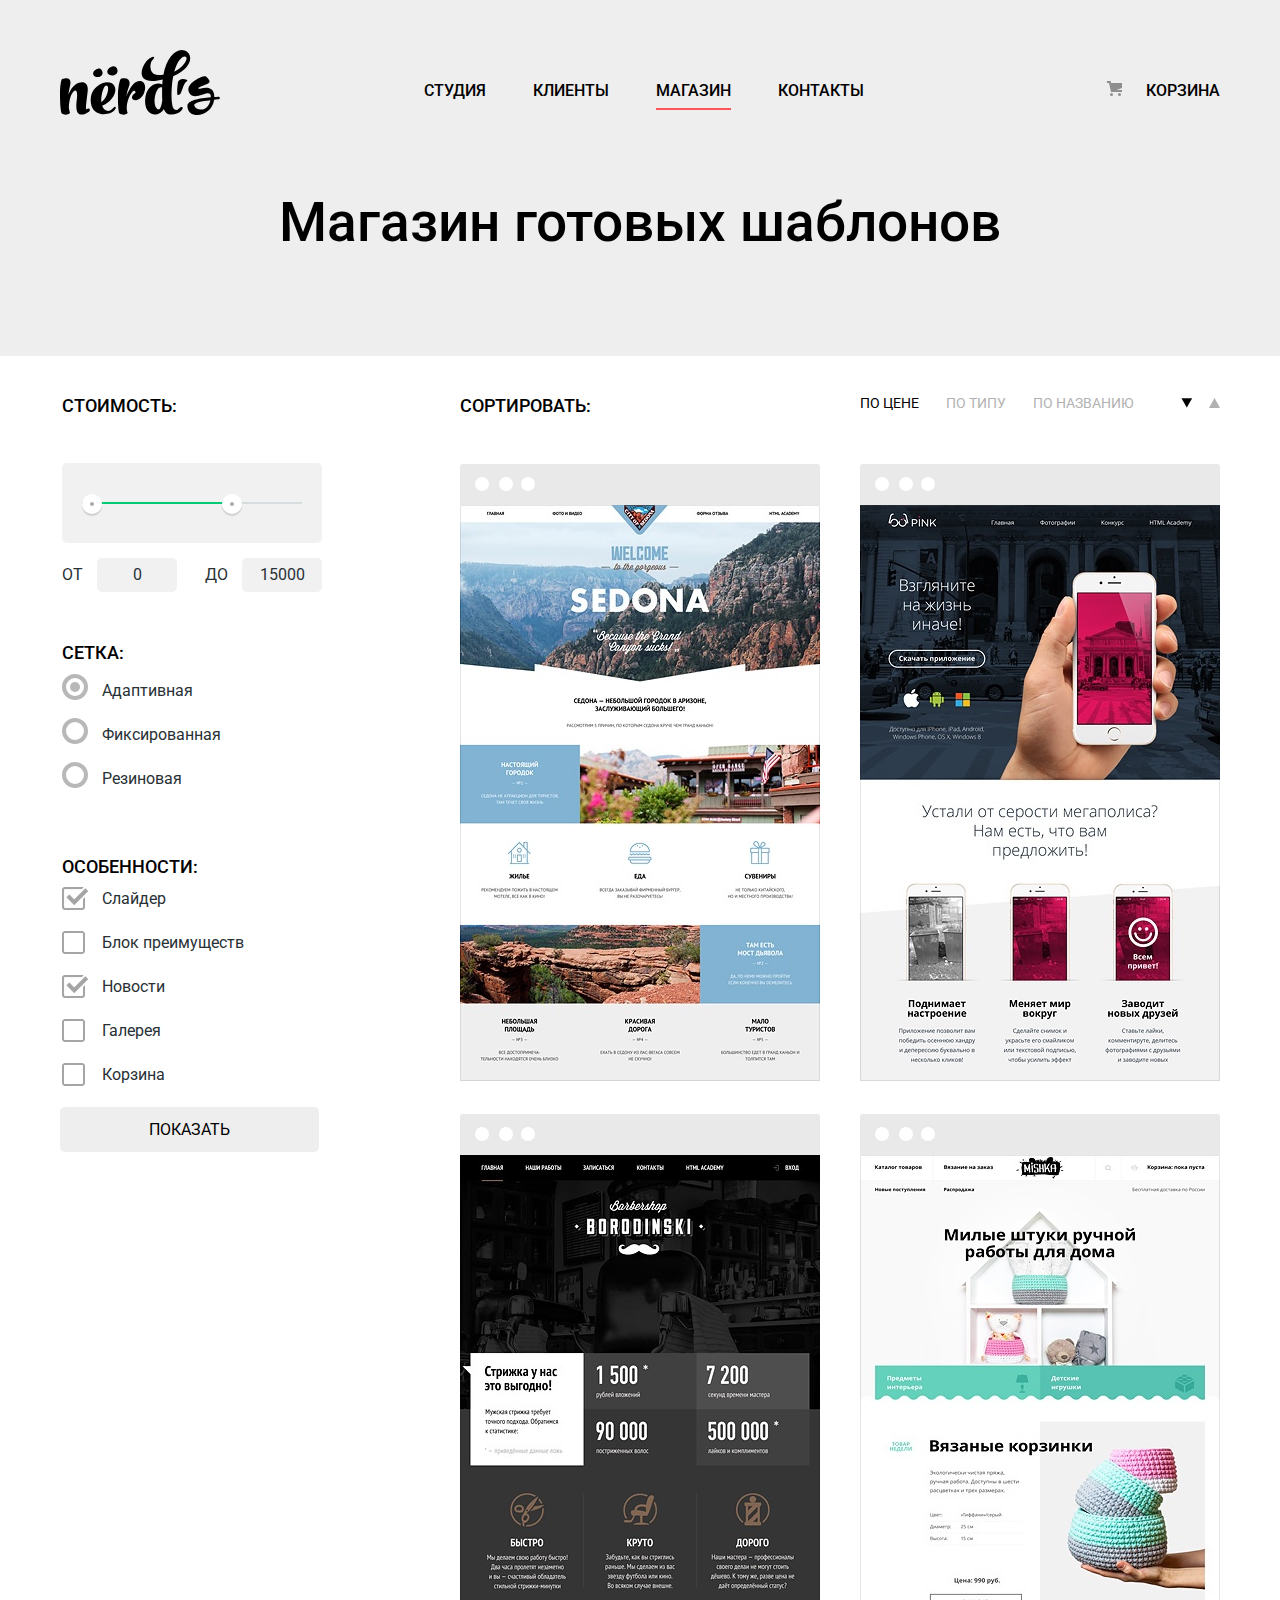
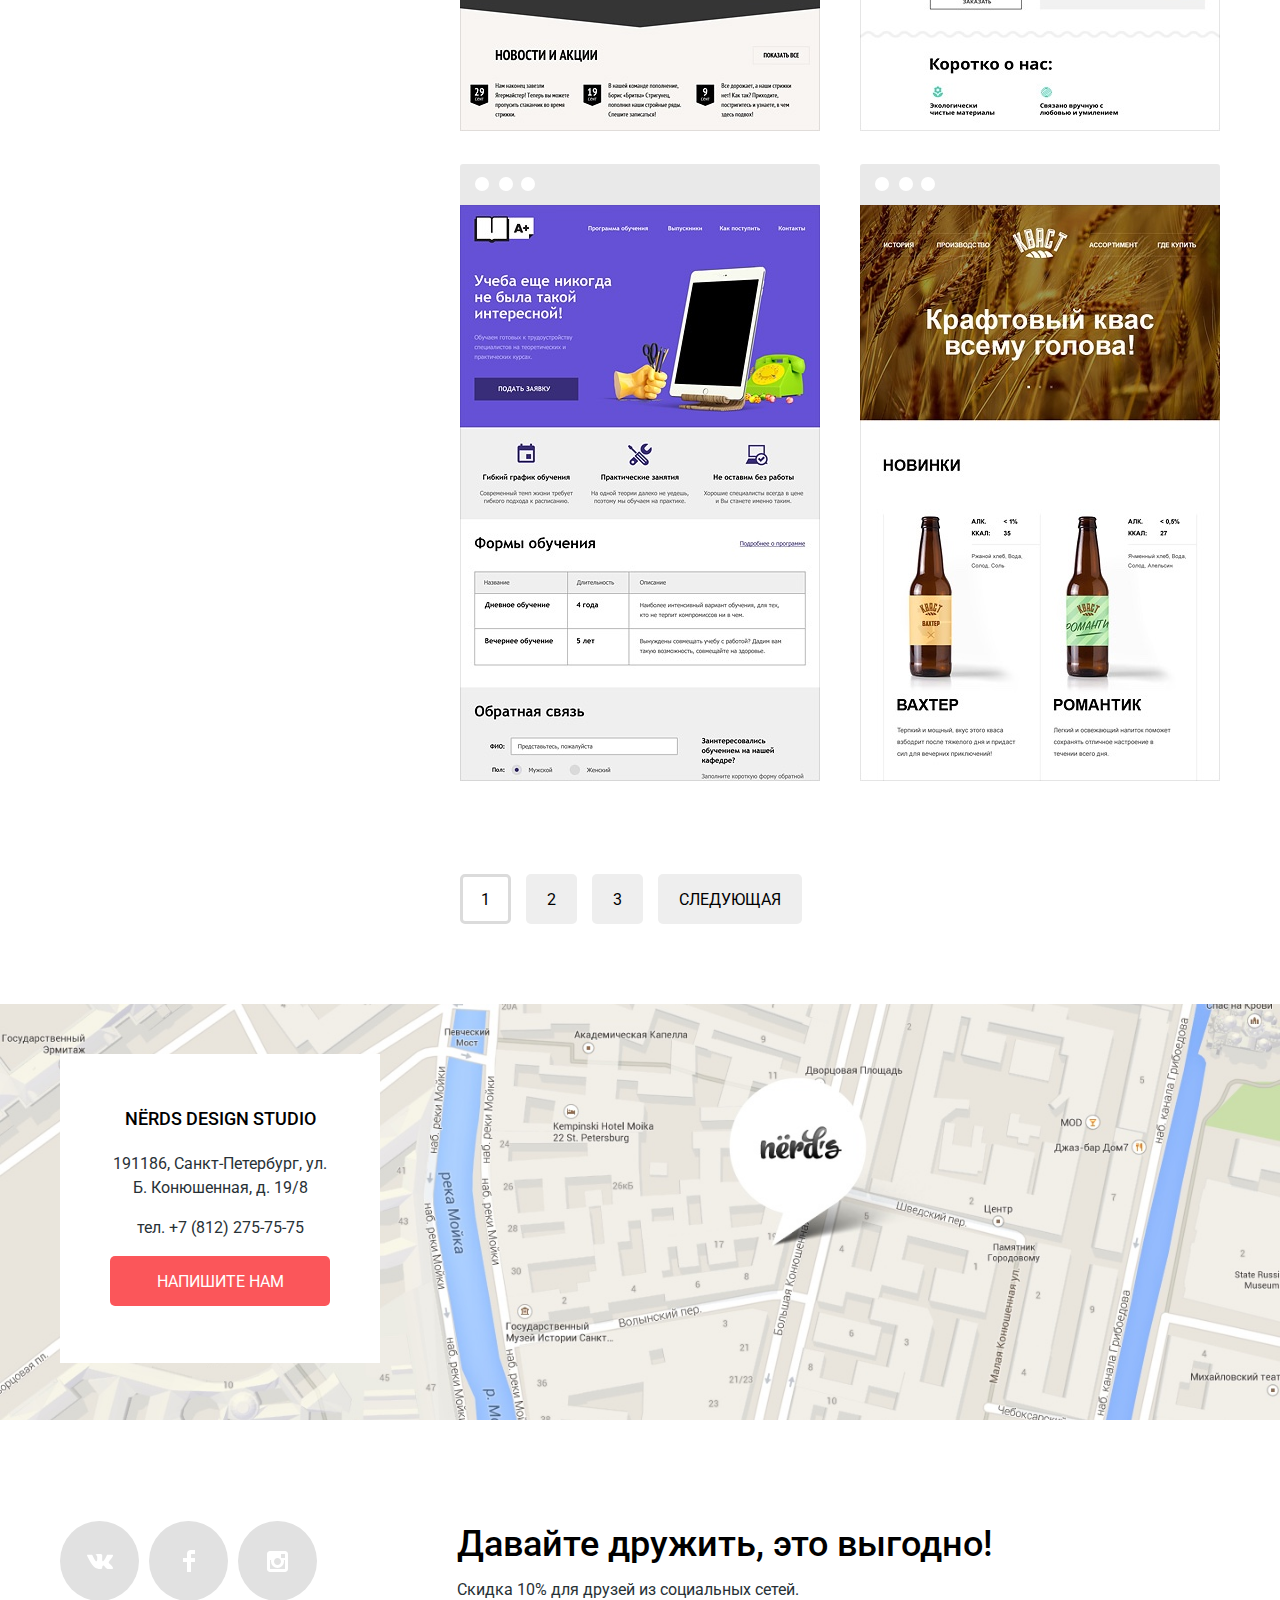
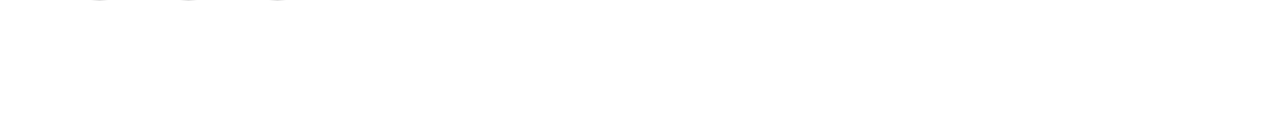
==== catalog.html @ c910a1fe "Правки" ====
<!DOCTYPE html>
<html lang="ru">

<head>
  <meta charset="utf-8" />
  <title>HTML Academy: Нёрдс</title>
  <link href="https://fonts.googleapis.com/css?family=Roboto:400,500&display=swap&subset=cyrillic" rel="stylesheet">
  <link href="css/normalize.css" rel="stylesheet">
  <link href="css/style.css" rel="stylesheet">
</head>

<body>
  <header class="header">
      <nav class="navigation inner">
        <a class="header-logo" href="index.html">
          <img src="img/nerds-logo1.svg" width="160" height="67" alt="«Нёрдс»">
        </a>
        <ul class="site-navigation">
          <li class="nav-link"><a class="link" href="">Студия</a></li>
          <li class="nav-link"><a class="link" href="">Клиенты</a></li>
          <li class="nav-link"><a class="link link-active" href="catalog.html">Магазин</a></li>
          <li class="nav-link"><a class="link" href="">Контакты</a></li>
        </ul>
        <ul class="site-cart">
          <li>
            <img class="icon-basket" src="img/icon-basket.svg" width="15" height="15" alt="Корзина">
            <a class="link" href="">Корзина</a>
          </li>
        </ul>
      </nav>
  </header>

<main>
  <section class="intro">
    <div class="inner section-title">
      <h1 class="subtitle">Магазин готовых шаблонов</h1>
    </div>
  </section>

  <section class="products inner">
    <h2 class="visually-hidden">Каталог шаблонов</h2>
    <section class="filters">
      <form method="get" action="https://echo.htmlacademy.ru">
        <h2 class="visually-hidden">Фильтр</h2>
          <fieldset class="filter-item">
            <legend class="tagline">Стоимость:</legend>
              <div class="range-filter">
                <div class="range-controls">
                  <button type="reset" class="toggle toggle-min"></button>
                  <button type="reset" class="toggle toggle-max"></button>
                  <div class="scale">
                    <div class="bar"></div>
                  </div>
                </div>
                <div class="price-controls">
                  <label class="min-price price">от <input class="from-to" name="min-price" type="text" value="0"></label>
                  <label class="max-price price">до <input class="from-to" name="max-price" type="text" value="15000"></label>
                </div>
              </div>
          </fieldset>
          <fieldset class="filter-item filter">
            <legend class="tagline">Сетка:</legend>
              <ul class="radio-button-group">
                <li class="filter-option">
                  <input class="visually-hidden filter-input-radio" type="radio" name="greed" id="Adaptive" value="1" checked>
                  <label class="filter-label-radio filter-label" for="Adaptive">Адаптивная</label>
                </li>
                <li class="filter-option">
                  <input class="visually-hidden filter-input-radio" type="radio" name="greed" id="Fixed" value="2">
                  <label class="filter-label-radio filter-label" for="Fixed">Фиксированная</label>
                </li>
                <li class="filter-option">
                  <input class="visually-hidden filter-input-radio" type="radio" name="greed" id="Rubber" value="3">
                  <label class="filter-label-radio filter-label" for="Rubber">Резиновая</label>
                </li>
              </ul>
          </fieldset>
          <fieldset class="filter-item filter">
            <legend class="tagline">Особенности:</legend>
              <ul class="radio-button-group">
                <li class="filter-option">
                  <input class="visually-hidden filter-input-checkbox" type="checkbox" name="option1" id="slider" value="1" checked>
                  <label class="filter-label-checkbox filter-label" for="slider">Слайдер</label>
                </li>
                <li class="filter-option">
                  <input class="visually-hidden filter-input-checkbox" type="checkbox" name="option2" id="advantages" value="2">
                  <label class="filter-label-checkbox filter-label" for="advantages">Блок преимуществ</label>
                </li>
                <li class="filter-option">
                  <input class="visually-hidden filter-input-checkbox" type="checkbox" name="option3" id="news" value="3" checked>
                  <label class="filter-label-checkbox filter-label" for="news">Новости</label>
                </li>
                <li class="filter-option">
                  <input class="visually-hidden filter-input-checkbox" type="checkbox" name="option4" id="passage" value="4">
                  <label class="filter-label-checkbox filter-label" for="passage">Галерея</label>
                </li>
                <li class="filter-option">
                  <input class="visually-hidden filter-input-checkbox" type="checkbox" name="option5" id="basket" value="5">
                  <label class="filter-label-checkbox filter-label" for="basket">Корзина</label>
                </li>
              </ul>
          </fieldset>
            <button class="button filter-button" type="submit"><span class="button-text">Показать</span></button>
      </form>
    </section>
    <section class="sort-product">
      <h3 class="visually-hidden">Сортировка товаров</h3>
        <div class="sort">
            <h3 class="tagline filter-title">Сортировать:</h3>
                <ul class="criteria radio-button-group">
                  <li class="sort-item">
                   <a class="sorting-filtr sorting-filtr-active filter-label-sort" href="">по цене</a>
                  </li>
                  <li class="sort-item">
                    <a class="sorting-filtr filter-label-sort" href="">по типу</label></a>
                  </li>
                  <li class="sort-item">
                    <a class="sorting-filtr filter-label-sort" href="">по названию</a>
                  </li>
                </ul>
                <ul class="criteria radio-button-group">
                  <li class="sort-icon-up">
                    <a class="icon-up " href=""><img class="filter-label-sort icon-up-active" src="img/icon-down-dir.png" alt="asc"></a>
                  </li>
                  <li class="sort-icon-up">
                    <a class="icon-up " href=""><img class="filter-label-sort" src="img/icon-up-dir.png" alt="desc"></a>
                  </li>
                </ul>
        </div>
        <section class="product-block">
          <h3 class="visually-hidden">Список карточек товаров</h3>
            <section class="catalog">
              <h3 class="visually-hidden">Карточки товаров</h3>
                <article class="catalog-item">
                  <a class="product-photo-preview">
                    <img class="product-image" src="img/img-sedona.jpg" width="360" height="576"  alt="Готовый шаблон Sedona">
                  </a>
                  <div class="catalog-info">
                    <a class="link" href="">
                      <h3 class="tagline">Sedona</h3>
                    </a>
                      <p class="text-catalog">Информационный сайт для туристов</p>
                    <button class="button button-red catalog-button" type="submit">9 900  руб.</button>
                  </div>
                </article>
                <article class="catalog-item">
                  <a class="product-photo-preview">
                    <img class="product-image" src="img/img-pink.jpg" width="360" height="576" alt="Готовый шаблон Pink">
                  </a>
                  <div class="catalog-info">
                    <a class="link" href="">
                      <h3 class="tagline">Pink</h3>
                    </a>
                    <p class="text-catalog">Продуктовый лендинг приложения для iOS и Android</p>
                    <button class="button button-red catalog-button" type="submit">9 900  руб.</button>
                  </div>
                </article>
                <article class="catalog-item">
                  <a class="product-photo-preview">
                    <img class="product-image" src="img/img-barbershop.jpg" width="360" height="576" alt="Готовый шаблон Borodinski">
                  </a>
                  <div class="catalog-info">
                    <a class="link" href="">
                      <h3 class="tagline">Borodinski</h3>
                    </a>
                    <p class="text-catalog">сайт салона кросоты Для мужчин, да.</p>
                    <button class="button button-red catalog-button" type="submit">9 900  руб.</button>
                  </div>
                </article>
                <article class="catalog-item">
                  <a class="product-photo-preview">
                    <img class="product-image" src="img/img-mishka.jpg" width="360" height="576" alt="Готовый шаблон Mishka">
                  </a>
                  <div class="catalog-info">
                    <a class="link" href="">
                      <h3 class="tagline">Mishka</h3>
                    </a>
                    <p class="text-catalog">Интернет-магазин вязаных игрушек</p>
                    <button class="button button-red catalog-button" type="submit">9 900  руб.</button>
                  </div>
                </article>
                <article class="catalog-item">
                  <a class="product-photo-preview">
                    <img class="product-image" src="img/img-aplus.jpg" width="360" height="576" alt="Готовый шаблон Aplus">
                  </a>
                  <div class="catalog-info">
                    <a class="link" href="">
                      <h3 class="tagline">Aplus</h3>
                    </a>
                    <p class="text-catalog">Лендинг курсов повышения квалификации</p>
                    <button class="button button-red catalog-button" type="submit">9 900  руб.</button>
                  </div>
                </article>
                <article class="catalog-item">
                  <a class="product-photo-preview">
                    <img class="product-image" src="img/img-kvast.jpg" width="360" height="576" alt="Готовый шаблон Kvast">
                  </a>
                  <div class="catalog-info">
                    <a class="link" href="">
                      <h3 class="tagline">Kvast</h3>
                    </a>
                    <p class="text-catalog">Промо-сайт произыодителя крафтового кваса</p>
                    <button class="button button-red catalog-button" type="submit">9 900  руб.</button>
                  </div>
                </article>
            </section>
            <section class="catalog-pages">
              <h3 class="visually-hidden">Страницы</h3>
                <a class="button pagination-button pagination-active" href=""><span class="button-text">1</span></a>
                <a class="button pagination-button" href=""><span class="button-text">2</span></a>
                <a class="button pagination-button" href=""><span class="button-text">3</span></a>
                <a class="button pagination-button" href=""><span class="button-text">следующая</span></a>
            </section>
        </section>
    </section>
  </section>
</main>

  <footer>
    <div class="contacts">
      <h2 class="visually-hidden">Как нас найти</h2>
        <div class="modal-map">
          <iframe class="map" src="https://www.google.com/maps/embed?pb=!1m18!1m12!1m3!1d3997.2989166486054!2d30.3195176114589!3d59.93795868944831!2m3!1f0!2f0!3f0!3m2!1i1024!2i768!4f13.1!3m3!1m2!1s0x4696310fca145cc1%3A0x42b32648d8238007!2z0JHQvtC70YzRiNCw0Y8g0JrQvtC90Y7RiNC10L3QvdCw0Y8g0YPQuy4sIDE5LzgsINCh0LDQvdC60YIt0J_QtdGC0LXRgNCx0YPRgNCzLCAxOTExODY!5e0!3m2!1sru!2sru!4v1570369928319!5m2!1sru!2sru" allowfullscreen=""></iframe>
          <div class="inner">
            <div class="footer-contacts">
              <h3  class="tagline">NЁRDS DESIGN STUDIO</h3>
              <p>191186, Санкт-Петербург, ул. Б. Конюшенная, д. 19/8</p>
              <p>тел. +7 (812) 275-75-75</p>
              <a class="button button-red button-form-popup" href=""><span class="button-text">Напишите нам</span></a>
            </div>
          </div>
        </div>
    </div>
    <div class="footer-social inner">
      <div class="social">
        <h2 class="visually-hidden">Соцсети</h2>
          <ul class="social-list">
            <li class="social-item"><a class="social-link" href="#" aria-label="Нёрдс во ВКонтакте"><svg class="social-icon" width="26" height="15" viewBox="0 0 26 15" xmlns="http://www.w3.org/2000/svg"><path d="M16.138 11.51c.956-.309 2.18 2.04 3.483 2.939.978.681 1.727.534 1.727.534l3.473-.05s1.815-.112.957-1.554c-.071-.12-.503-1.069-2.585-3.022-2.177-2.043-1.882-1.712.739-5.244 1.597-2.153 2.236-3.468 2.036-4.028-.192-.539-1.365-.399-1.365-.399L20.69.713c-.381.001-.704.119-.851.515-.003.004-.621 1.666-1.445 3.079-1.741 2.989-2.436 3.148-2.724 2.961-.661-.433-.494-1.737-.494-2.664 0-2.897.432-4.105-.846-4.417-.427-.104-.739-.172-1.828-.182-1.392-.021-2.574 0-3.244.329-.445.223-.786.712-.579.74.26.035.843.16 1.155.586.401.552.389 1.789.389 1.789s.229 3.411-.54 3.834c-.528.29-1.25-.302-2.803-3.016a25.376 25.376 0 01-1.392-2.922s-.116-.285-.326-.441c-.25-.185-.6-.244-.6-.244L.848.684S.29.7.085.946c-.182.218-.015.668-.015.668s2.909 6.881 6.203 10.347c3.02 3.182 6.452 2.971 6.452 2.971h1.555s.469-.054.709-.312c.224-.24.214-.691.214-.691s-.031-2.109.935-2.419z" fill-rule="nonzero" fill="#FFF"/></svg></a>
            </li>
            <li class="social-item"><a class="social-link" href="#" aria-label="Нёрдс в Фейсбуке"><svg class="social-icon" width="12" height="22" viewBox="0 0 12 22" xmlns="http://www.w3.org/2000/svg"><path d="M12 4V0H8a4 4 0 00-4 4v4H0v4h4v10h4V12h4V8H8V4h4z" fill-rule="nonzero" fill="#FFF"/></svg></a>
            </li>
            <li class="social-item"><a class="social-link" href="#" aria-label="Нёрдс в Инстаграм"><svg class="social-icon" width="21" height="21" viewBox="0 0 21 21" xmlns="http://www.w3.org/2000/svg"><path d="M18 0H3C1.35 0 0 1.35 0 3v15c0 1.65 1.35 3 3 3h15c1.65 0 3-1.35 3-3V3c0-1.65-1.35-3-3-3zm-7.5 7c1.93 0 3.5 1.57 3.5 3.5S12.43 14 10.5 14 7 12.43 7 10.5 8.57 7 10.5 7zM18 18H3V9h1.181c-.118.491-.18.995-.181 1.5a6.5 6.5 0 1013 0 6.45 6.45 0 00-.181-1.5H18v9zm0-11h-4V3h4v4z" fill-rule="nonzero" fill="#FFF"/></svg></a>
            </li>
          </ul>
      </div>
      <div class="footer">
        <p class="footer-title">Давайте дружить, это выгодно!</p>
        <p>Скидка 10% для друзей из социальных сетей.</p>
      </div>
    </div>

    <div class="popup">
      <form  action="https://echo.htmlacademy.ru" method="post">
       <h3 class="intro-title">Нaпишите нам</h3>
        <div class="wrapper">
          <p class="form-field col-medium">
            <label class="form-label" for="appointment-name">Ваше имя:</label>
            <input class="form-input" type="text" name="name" id="appointment-name" placeholder="Имя Фамилия">
          </p>
          <p class="form-field col-medium">
            <label class="form-label" for="appointment-email">Ваш e-mail:</label>
            <input class="form-input" type="text" name="mail" id="appointment-email" placeholder="email@example.com">
          </p>
          <p class="form-field col-large">
            <label class="form-label" for="appointment-text">Текст письма:</label><br>
            <textarea class="form-input" name="text" id="appointment-text" rows="5" cols="55" placeholder="В свободной форме"></textarea>
          </p>
          <p class="form-field col-large">
            <button class="button button-red" type="submit"><span class="button-text">Отправить</span></button>
          </p>
        </div>
      </form>
          <button class="close-button" type="submit"><img src="img/close-popup.svg" width="21" height="21" alt="Закрыть"></button>
    </div>
  </footer>

  <script src="js/main.js"></script>
</body>
</html>
---- css/style.css ----
body {
  background-color: #ffffff;
  background-position: top center;
  background-repeat: no-repeat;
  color: #283136;
  font-family: 'Roboto', Arial, sans-serif;;
  font-size: 16px;
  font-weight: 400;
  line-height: 24px;
  margin: 0 auto;
  min-width: 1200px;
  padding: 0;
  }
a {
  text-decoration: none;
  }
  .visually-hidden {
  position: absolute;
  clip: rect(0 0 0 0);
  width: 1px;
  height: 1px;
  margin: -1px;
  }
  .inner {
  margin: 0 auto;
  padding-left: 20px;
  padding-right: 20px;
  width: 1200px;
  box-sizing: border-box;
  }

  /* header */
.header {
  background-color: #eeeeee;
}
.navigation {
  display: flex;
  justify-content: space-between;
  padding-top: 49px;

}
.site-navigation {
  display: flex;
  flex-wrap: wrap;
  list-style: none;
  margin-top: 27px;
  padding-left: 48px;
}
.header-logo:hover {
  opacity: 0.7;
}
.header-logo:focus {
  opacity: 0.7;
}
.header-logo:active {
  opacity: 0.4;
}
.nav-link {
  padding-right: 47px;
}
.link {
  color: #000000;
  font-weight: 500;
  line-height: 30px;
  text-transform: uppercase;
}
.link:hover,
.link:focus,
.link:hover .tagline,
.link:focus .tagline {
  color: #fb565a;
}
.link:active,
.link:active .tagline {
 color: #b2b2b2;
}
.link-active {
  border-bottom: 2px solid #fb565a;
  padding-bottom: 8px;
}
.icon-basket {
  padding-right: 20px;
  opacity: 0.4;
}
.site-cart {
  list-style: none;
  margin-top: 27px;
}
/* слайд */
.intro {
  background-color: #eeeeee;
  position: relative;
}
.section-title {
  text-align: center;
  padding-bottom: 80px;
  padding-top: 52px;;
}
.container-slide {
  align-items: center;
}
.slider-list {
  list-style: none;
  margin: 0;
  padding: 0;
}
.slider-item {
  display: none;
  padding: 30px 0 80px 0;
  background-repeat: no-repeat;
}
.slider-item:nth-child(1) {
  background-image: url("../img/slide1.png");
  background-position: 93% 18px;
}
.slider-item:nth-child(2) {
  background-image: url("../img/slide2.png");
  background-position: 100% 0;
}

.slider-item:nth-child(3) {
  background-image: url("../img/slide3.png");
  background-position: 100% 20px;
}
.subtitle {
  color: #000000;
  font-size: 55px;
  font-weight: 500;
  line-height: 55px;
  margin-top: 20px;
  margin-bottom: 26px;
}
/*пагинация*/
.slider-controls {
  bottom: 100px;
  display: flex;
  position: absolute;
  left: 50%;
  width: 160px;
  height: 18px;
  text-align: center;
  font-size: 0;
  transform: translateX(-50%);
  z-index: 100;
}
 .slider-controls .slider-controls-item {
  display: inline-block;
  height: 18px;
  width: 18px;
  padding: 8px;
  position: relative;
  border-radius: 50%;
  cursor: pointer;
}
.slider-controls .slider-controls-item::after {
  content: "";
  position: absolute;
  top: 8px;
  left: 8px;
  width: 18px;
  height: 18px;
  background: #ffffff;
  border-radius: 50%;
  z-index: 1;
}
.slider-product-1:checked ~ .slider-list .slider-item:nth-child(1) {
  display: block;
}

.slider-product-2:checked ~ .slider-list .slider-item:nth-child(2) {
  display: block;
}

.slider-product-3:checked ~ .slider-list .slider-item:nth-child(3) {
  display: block;
}

.slider-product-1:checked ~ .slider-controls .slider-controls-item--1::before,
.slider-product-2:checked ~ .slider-controls .slider-controls-item--2::before,
.slider-product-3:checked ~ .slider-controls .slider-controls-item--3::before {
  content: "";
  position: absolute;
  left: 50%;
  top: 50%;
  z-index: 2;
  width: 4px;
  height: 4px;
  margin: -4px;
  background-color: inherit;
  border: 2px solid #c1c1c1;
  border-radius: 50%;
}

/*Кнопки*/
.button {
  border: none;
  border-radius: 5px;
  color: #ffffff;
  cursor: pointer;
  display: inline-block;
  font-size: 16px;
  padding-left: 40px;
  padding-right: 40px;
  padding-top: 14px;
  padding-bottom: 12px;
  text-transform: uppercase;
  text-align: center;
}
.button:active {
  box-shadow: inset 0px 3px 0 0 rgba(0, 0, 0, 0.1);
}
.button:active .button-text {
  opacity: 0.7;
}
.filter-button {
  background-color: #eeeeee;
  color: #000000;
  margin-right: 11px;
  padding-left: 21px;
  padding-right: 21px;
  box-sizing: border-box;
}
.filter-button:hover,
.filter-button:focus {
  background-color: #dfdfdf;
}
.filter-button:active {
  background-color: #d5d5d5;
}
.pagination-button {
  background-color: #eeeeee;
  color: #000000;
  margin-right: 11px;
  padding-left: 21px;
  padding-right: 21px;
  box-sizing: border-box;
}
.pagination-button:hover,
.pagination-button:focus {
  background-color: #dfdfdf;
}
.pagination-button:active {
  background-color: #d5d5d5;
}
.pagination-active {
  background: #ffffff;
  color: #000000;
  position: relative;
}
.pagination-active::before {
  content: "";
  border: 3px solid #dbdbdb;
  border-radius: 5px;
  position: absolute;
  top: 0;
  right: 0;
  bottom: 0;
  left: 0;
}
.button-slide {
  margin-top: 23px;
  padding-right: 54px;
  padding-left: 54px;
}
.filter-button {
  padding-left: 89px;
  padding-right: 89px;
}
.order-button {
  margin-top: 10px;
}

.button-red {
  background-color: #fb565a;
}
.button-red:hover,
.button-red:focus {
  background-color: #e74246;
}
.button-red:active {
  background-color: #d7373b;
}

.button-green {
  background-color: #00ca74;
}
.button-green:hover,
.button-green:focus {
  background-color: #00bc6c;
}
.button-green:active {
  background-color: #00aa62;
}

.button-yellow {
  background-color: #efc84a;
}
.button-yellow:hover,
.button-yellow:focus {
  background-color: #eab534;
}
.button-yellow:active {
  background-color: #e5a722;
}


/* услуги */
.amenities {
  margin-top: 80px;
  margin-bottom: 83px;
}
.features-list {
  display: flex;
  justify-content: space-between;
  list-style: none;
  padding: 0;
  margin-top: 10px;
}
.feature-item {
  padding-right: 100px;
}
.feature-content {
  width: 260px;
}
.sub-title {
  color: #000000;
  font-size: 24px;
  text-transform: uppercase;
  margin-bottom: 20px;
}

/* о нас  */
.information {
  border-top: 2px solid #eeeeee;
  display: flex;
  justify-content: space-between;
  padding-bottom: 73px;
}
.information-section {
  width: 660px;
  margin-top: 28px;
}
.information-block {
  margin-bottom: 8px;
}
.intro-title {
  color: #000000;
  font-size: 45px;
  font-weight: 500;
  line-height: 45px;
  margin-bottom: 35px;
}
.information-list {
  line-height: 2.5;
  list-style: none;
  padding-left: 0;
}
.item-info::before {
  content: '\2014';
  color: #fb565a;
  padding-right: 11px;
}
.information-researches {
  text-align: center;
  width: 360px;
  padding-top: 40px;
}
.table {
  padding-top: 20px;
}
.text {
  color: #000000;
  font-weight: 500;
  text-transform: uppercase;
  margin-top: 30px;
}
/*логотип клиентов*/
.logo-clients {
  border-top: 2px solid #eeeeee;
  border-bottom: 2px solid #eeeeee;
  display: flex;
  justify-content: space-between;
}
.logo-info {
  align-items: center;
  display: flex;
  justify-content: space-between;
}
.logo-client {
  opacity: 0.4;
  padding-left: 50px;
  padding-top: 48px;
  padding-bottom: 48px;
}
.logo-client img {
  display: inline-block;
  vertical-align: middle;
}
.logo-client:hover,
.logo-client:focus {
  opacity: 1;
}
.logo-client:active {
  opacity: 0.2;
}
.logo-client::after {
  background: #eeeeee;
  content: "";
  display: inline-block;
  height: 52px;
  margin-left: 45px;
  vertical-align: middle;
  width: 2px;
}
.logo-client:last-child::after {
  display: none;
}
/* catalog */
/* фильтр левый блок */
.products {
  display: flex;
  justify-content: space-between;
}
.filters {
  padding-right: 140px;
  width: 260px;
}
.filter-item {
  margin-top: 35px;
  border: none;
  padding-bottom: 0px;
  padding-right: 0;
  padding-left: 0;
}
.filter {
  margin-top: 46px;

}
.tagline {
  color: #000000;
  font-size: 18px;
  line-height: 30px;
  text-transform: uppercase;
  font-weight: 500;
}
.range-filter {
  margin-top: 36px;
  width: 260px;
}
.range-controls {
  background-color: #f1f1f1;
  border-radius: 5px;
  height: 41px;
  margin-bottom: 15px;
  position: relative;
  padding-top: 39px;
  padding-right: 20px;
  padding-left: 20px;
}
.scale {
  background: #d7dcde;
  height: 2px;
}
.bar {
  margin-left: 0px;
  background: #00ca74;
  height: 2px;
  width: 70%;
}
.toggle {
  background-color: #ababab;
  border: 8px solid #ffffff;
  border-radius: 50%;
  box-shadow: 0 2px 1px 0 #cfcfcf;
  box-sizing: content-box;
  cursor: pointer;
  height: 4px;
  left: 0;
  position: absolute;
  padding: 0;
  top: 31px;
  width: 4px;
}
.toggle-min {
  left: 20px;
}
.toggle-max {
  left: 160px;
}
.price-controls {
  font-size: 0;
}
.price  {
  display: inline-block;
  font-size: 16px;
  text-transform: uppercase;
  width: 50%;
}
.from-to {
  background: #f1f1f1;
  border: none;
  border-radius: 5px;
  color: #283136;
  margin-left: 10px;
  padding: 8px 10px;
  text-align: center;
  width: 60px;
}
.max-price {
  text-align: right;
}
.radio-button-group {
  list-style: none;
  margin: 0;
  padding: 0;
}
.filter-option {
  padding-bottom: 15px;
}
.filter-option .filter-label {
  cursor: pointer;
  display: block;
  position: relative;
  user-select: none;
}
.filter-label {
  padding-left: 40px;
  padding-bottom: 5px;
}

.filter-input-radio + .filter-label-radio::before {
  border: 4px solid #b8b8b8;
  border-radius: 50%;
  content: "";
  color: #b8b8b8;
  height: 18px;
  left: 0px;
  position: absolute;
  top: 0px;
  width: 18px;
}

.filter-input-radio:checked + .filter-label-radio::after {
  background-color: #b8b8b8;
  border-radius: 50%;
  content: "";
  height: 10px;
  left: 8px;
  position: absolute;
  top: 8px;
  width: 10px;
}
.filter-label-radio {
  color: #283136;
  padding-bottom: 0;
  padding-top: 5px;
}
.filter-input-radio:hover + .filter-label-radio::before,
.filter-input-radio:focus + .filter-label-radio::before{
  border-color: #4d4d4d;
}
.filter-input-radio:checked:hover + .filter-label-radio::after,
.filter-input-radio:checked:focus + .filter-label-radio::after {
  background-color: #4d4d4d;
}
.filter-label-radio:hover,
.filter-label-radio:focus {
 color: #283136;
}
.filter-input-radio:disabled + .filter-label-radio::before {
  border-color: #ededed;
}
.filter-input-radio:checked:disabled + .filter-label-radio::after {
  background-color: #ededed;
}
.filter-label-radio:disabled {
  color: #ededed;
}

.filter-input-checkbox + .filter-label-checkbox::before {
  background: url(../img/checkbox-off-filt.svg) no-repeat;
  content: "";
  height: 23px;
  left: 0px;
  opacity: 0.5;
  position: absolute;
  width: 23px;
}
.filter-input-checkbox:checked + .filter-label-checkbox::after {
  background: url(../img/checkbox-on.svg) no-repeat;
  content: "";
  height: 23px;
  left: 0px;
  opacity: 0.5;
  position: absolute;
  width: 27px;
}
.filter-input-checkbox:checked + .filter-label-checkbox::before {
  display: none;
}
.filter-label-checkbox {
  color: #283136;
}
.filter-input-checkbox:hover + .filter-label-checkbox::before,
.filter-input-checkbox:focus + .filter-label-checkbox::before {
  opacity: 1;
}
.filter-input-checkbox:hover + .filter-label-checkbox::after,
.filter-input-checkbox:focus + .filter-label-checkbox::after {
  opacity: 1;
}
.filter-label-checkbox:hover,
.filter-label-checkbox:focus {
  color: #283136;
}
.filter-input-checkbox:disabled + .filter-label-checkbox::before {
  opacity: 0.2;
}
.filter-label-checkbox:disabled {
  color: #ededed;
}
/*фильтир правый блок */
.sort-product {
  max-width: 760px;
}
.sort {
  display: flex;
  justify-content: space-between;
   margin-top: 35px;
   margin-bottom: 43px;
}
.filter-title {
  margin: 0;
  padding: 0;
  padding-right: 266px;
}
.criteria {
  display: flex;
}
.sort-item {
  margin-right: 27px;
}
.sort-icon-up {
  margin-left: 17px;
}
.sorting-filtr  {
  cursor: pointer;
  color: #b2b2b2;
  font-size: 14px;
  text-transform: uppercase;
}
 .sorting-filtr-active {
  color :#000000;
}
.sorting-filtr:hover ,
.sorting-filtr:focus  {
  color: #666666;
}
.sorting-filtr:active {
  color: #000000;
}
.icon-up .filter-label-sort {
  cursor: pointer;
  content: "";
  opacity: 0.3;
}
.icon-up:hover .filter-label-sort,
.icon-up:focus .filter-label-sort {
  content: "";
  opacity: 0.5;
}
.icon-up:active .filter-label-sort {
  content: "";
  opacity: 1;
}
.icon-up .icon-up-active {
  opacity: 1;
}
/* магазин шаблонов */

.product-bloc {
  display: flex;
  justify-content: space-between;
}
.catalog {
  box-sizing: border-box;
  display: flex;
  flex-wrap: wrap;
  justify-content: space-between;
  padding-bottom: 60px;
}
.catalog-item {
  margin-bottom: 33px;
  position: relative;
  display: block;
}
.catalog-item::before {
  background: #e9e9e9;
  border-top-left-radius: 3px;
  border-top-right-radius: 3px;
  content: "";
  display: block;
  height: 41px;
  width: 360px;
}
.catalog-item:hover,
.catalog-item:focus {
  box-shadow: 0 20px 30px rgba(0, 0, 0, 0.5);
}
.catalog-item:hover::before,
.catalog-item:focus::before {
  background: #4d4d4d;
}
.catalog-item:hover .catalog-info {
  z-index: 1;
}
.catalog-item:focus-within .catalog-info {
  z-index: 1;
}

.catalog-item::after {
  background: #ffffff;
  border-radius: 50%;
  box-shadow:
    24px 0 0 #ffffff,
    46px 0 0 #ffffff;
  content: "";
  height: 14px;
  left: 0;
  margin-left: 15px;
  margin-top: 13px;
  position: absolute;
  top: 0;
  width: 14px;
}
.catalog-info {
  background-color: #eeeeee;
  bottom: 0;
  box-sizing: border-box;
  left:0;
  min-height: 232px;
  padding-left: 60px;
  padding-right: 60px;
  padding-top: 10px;
  position: absolute;
  text-align: center;
  width: 360px;
  z-index: -1;
}
.text-catalog {
  margin-top: 0px;
  max-height: 48px;
  overflow: hidden;
}
.product-image {
  display: block;
}
.catalog-button {

  padding-left: 60px;
  padding-right: 60px;
  padding-top: 17px;
  padding-bottom: 15px;
}
/* контакты */
.contacts {
  margin-bottom: 70px;
  padding-top: 80px;
  position: relative;
}
.modal-map {
  background-image: url('../Group.jpg');
  background-repeat: no-repeat;
  background-position: center;
  background-size: cover;
  box-sizing: border-box;
  height: 416px;
  position: relative;
  width: 100%;
}
.modal-map .inner {
  position: absolute;
  top: 0;
  left: 0;
  right: 0px;
}
.map {
  border: 0;
  width: 100%;
  height: 100%;
}
.footer-contacts {
  background-color: #ffffff;
  box-sizing: border-box;
  min-height: 309px;
  padding-top: 50px;
  padding-left: 50px;
  padding-right: 50px;
  text-align: left;
  text-align: center;
  top: 50px;
  left: 20px;
  position: absolute;
  width: 320px;
}
.footer-contacts .button {
  box-sizing: border-box;
  width: 100%;
}
.footer-contacts .tagline {
  margin-top: 0;
}

/*соцсети */
.footer-social {
  display: flex;
  justify-content: flex-start;
  padding-bottom: 25px;
}
.social {
  padding-right: 130px;
  padding-top: 15px;
}
.social-list {
  display: flex;
  padding: 0px;
}
.social-item {
  list-style: none;
  margin-right: 10px;
}
.social-link {
  align-items: center;
  background: #e1e1e1;
  border-radius: 50%;
  display: flex;
  height: 80px;
  justify-content: center;
  width: 79px;
}

.social-link:hover,
.social-link:focus {
  background: #e74246;
}

.social-link:active {
  background: #d7373b;
  box-shadow: inset 0px 5px 2px -5px rgba(0, 0, 0, 0.5);
}
.social-link:active .social-icon {
  opacity: 0.6;
}
.footer-title {
  color: #000000;
  font-size: 36px;
  font-weight: 500;
  line-height: 36px;
  margin-bottom: 0;
}
.footer {
  margin-bottom: 75px;
}
/* попап */
.popup {
  display: none;
  background: #ffffff;
  box-sizing: border-box;
  box-shadow: 0 20px 30px rgba(0, 0, 0, 0.5);
  padding: 70px 80px 84px 80px;
  position: fixed;
  top: 20px;
  left: 50%;
  margin-left: -480px;
  width: 960px;
}
.popup-show {
  animation: bounce 0.6s;
  display: block;
}
.popup .intro-title {
  margin-top: 0px;
  margin-bottom: 50px;
  padding-left: 20px;
}
.wrapper {
  display: flex;
  flex-wrap: wrap;
}
.form-field {
  box-sizing: border-box;
  padding-left: 20px;
  padding-right: 20px;
}
.col-medium {
  width: 50%;
}
.form-label {
  font-size: 16px;
  font-weight: bold;
  line-height: 18px;
}
.form-input {
  border-radius: 2px;
  box-sizing: border-box;
  border: 2px solid #d7dcde;
  color: #000000;
  padding: 14px 8px;
  width: 100%;
}
.form-input:hover {
  border: 2px solid #b4b9bb;
}
.form-input:hover::placeholder {
  color: #b4b9bb;
}
.form-input:focus {
  border: 2px solid #000000;
}
.form-input:focus::placeholder {
  color: #444444;
}
.form-input:invalid {
  border: 2px solid #e74246;
}
.form-input:invalid::placeholder {
  color: #e74246;
}
.col-large {
  width: 100%;
}
.close-button {
  background: transparent;
  border: none;
  opacity: 0.5;
  padding: 0px;
  position: absolute;
  right: 90px;
  top: 75px;
}
.close-button:hover,
.close-button:focus {
  opacity: 1;
}
.close-button:active {
  opacity: 0.2;
}

@keyframes bounce {
  0% {
    transform: translateY(-2000px);
  }

  70% {
    transform: translateY(30px);
  }

  90% {
    transform: translateY(-10px);
  }

  100% {
    transform: translateY(0);
  }
}
.popup-error {
  animation: shake 0.6s;
}

@keyframes shake {
  0%,
  100% {
    transform: translateX(0);
  }

  10%,
  30%,
  50%,
  70%,
  90% {
    transform: translateX(-10px);
  }

  20%,
  40%,
  60%,
  80% {
    transform: translateX(10px);
  }
}
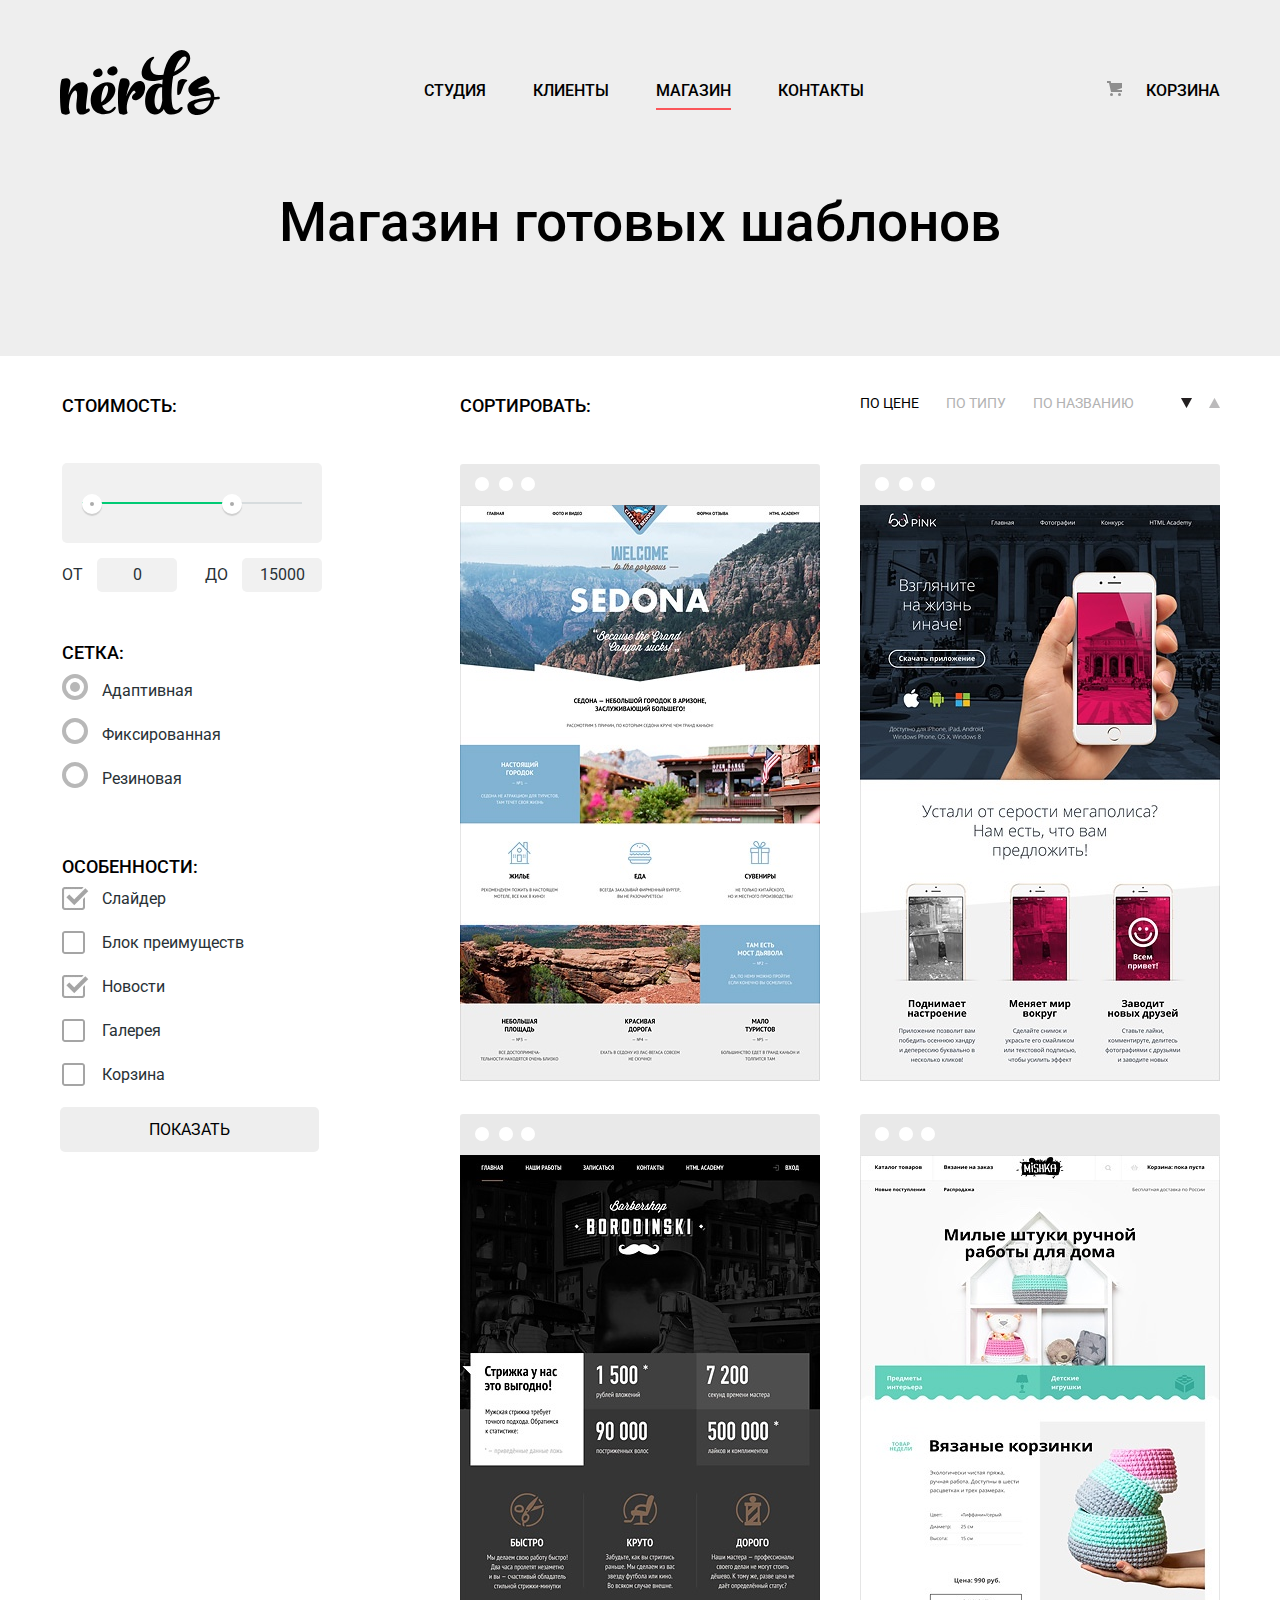
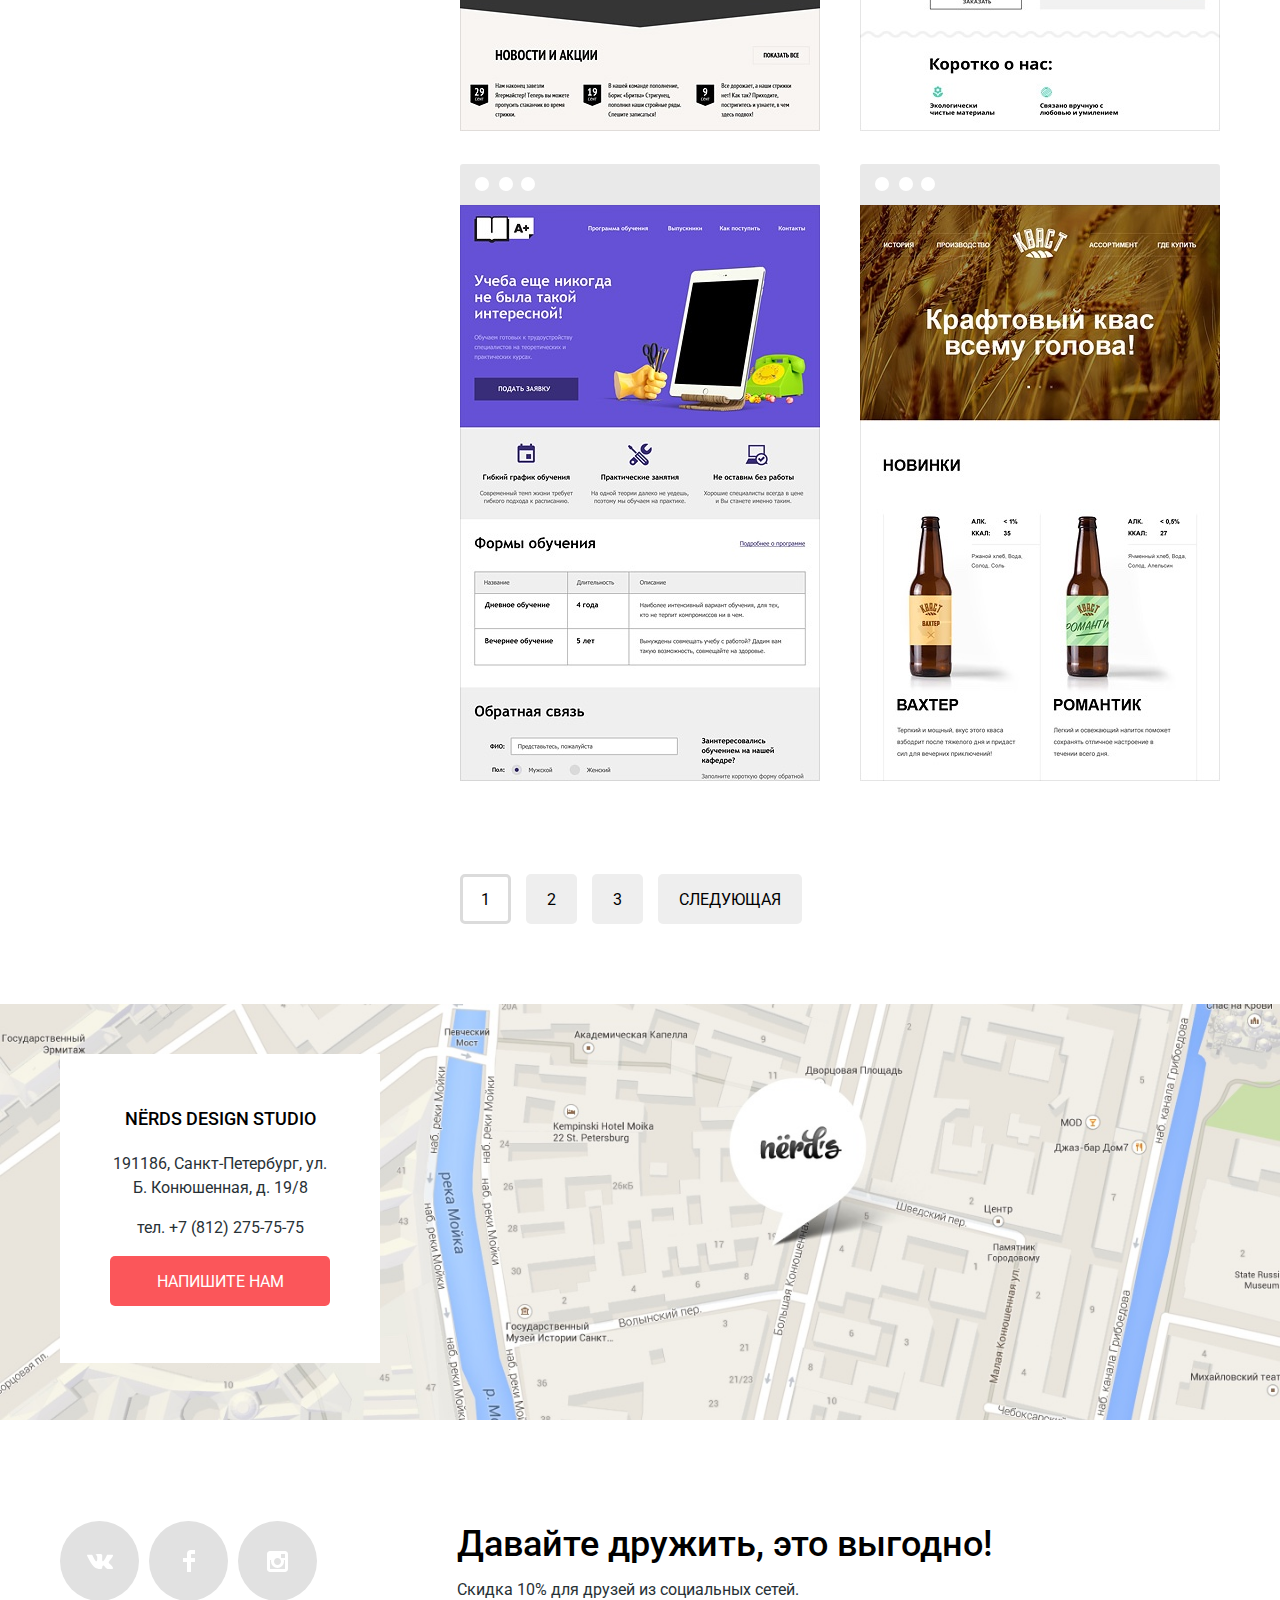
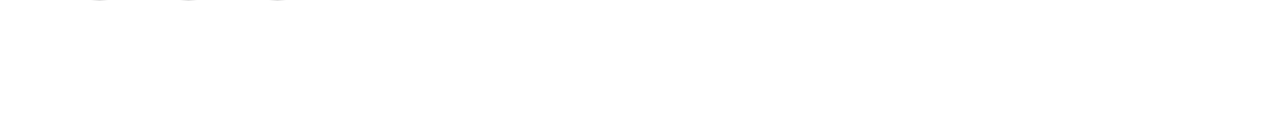
==== commit ea226bf7: "поменяла на svg картинки" ====
--- a/catalog.html
+++ b/catalog.html
@@ -112,7 +112,7 @@
                    <a class="sorting-filtr sorting-filtr-active filter-label-sort" href="">по цене</a>
                   </li>
                   <li class="sort-item">
-                    <a class="sorting-filtr filter-label-sort" href="">по типу</label></a>
+                    <a class="sorting-filtr filter-label-sort" href="">по типу</a>
                   </li>
                   <li class="sort-item">
                     <a class="sorting-filtr filter-label-sort" href="">по названию</a>
@@ -120,10 +120,14 @@
                 </ul>
                 <ul class="criteria radio-button-group">
                   <li class="sort-icon-up">
-                    <a class="icon-up " href=""><img class="filter-label-sort icon-up-active" src="img/icon-down-dir.png" alt="asc"></a>
+                    <a class="icon-up " href=""><svg class="filter-label-sort icon-up-active" xmlns="http://www.w3.org/2000/svg" xmlns:xlink="http://www.w3.org/1999/xlink" width="11" height="10" viewBox="0 0 11 10"><image id="icon-down-dir_копия_2" data-name="icon-down-dir копия 2" width="11" height="10" xlink:href="[data-uri]"/></svg>
+                    </a>
                   </li>
                   <li class="sort-icon-up">
-                    <a class="icon-up " href=""><img class="filter-label-sort" src="img/icon-up-dir.png" alt="desc"></a>
+                    <a class="icon-up " href=""><svg class="filter-label-sort" xmlns="http://www.w3.org/2000/svg" xmlns:xlink="http://www.w3.org/1999/xlink" width="11" height="10" viewBox="0 0 11 10">
+                      <image id="icon-up-dir_копия" data-name="icon-up-dir копия" width="11" height="10" xlink:href="[data-uri]"/>
+                    </svg>
+                    </a>
                   </li>
                 </ul>
         </div>
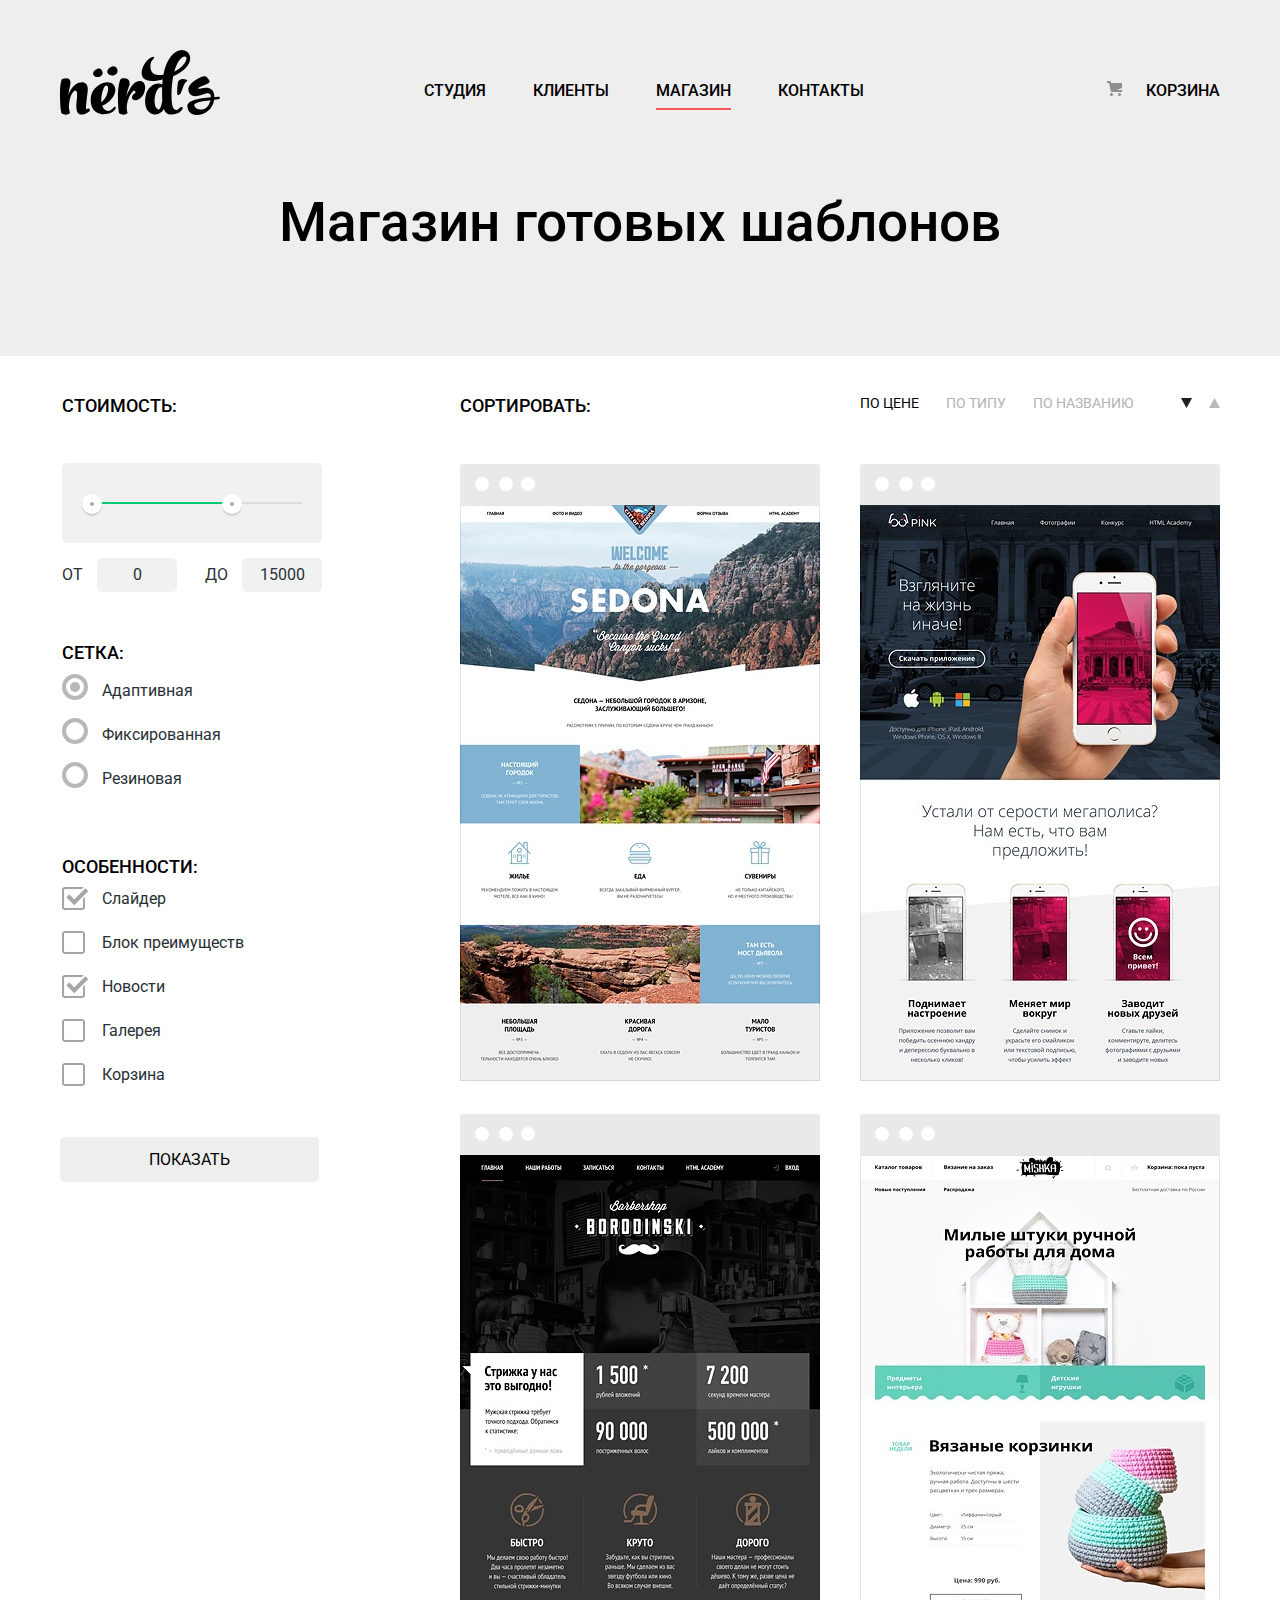
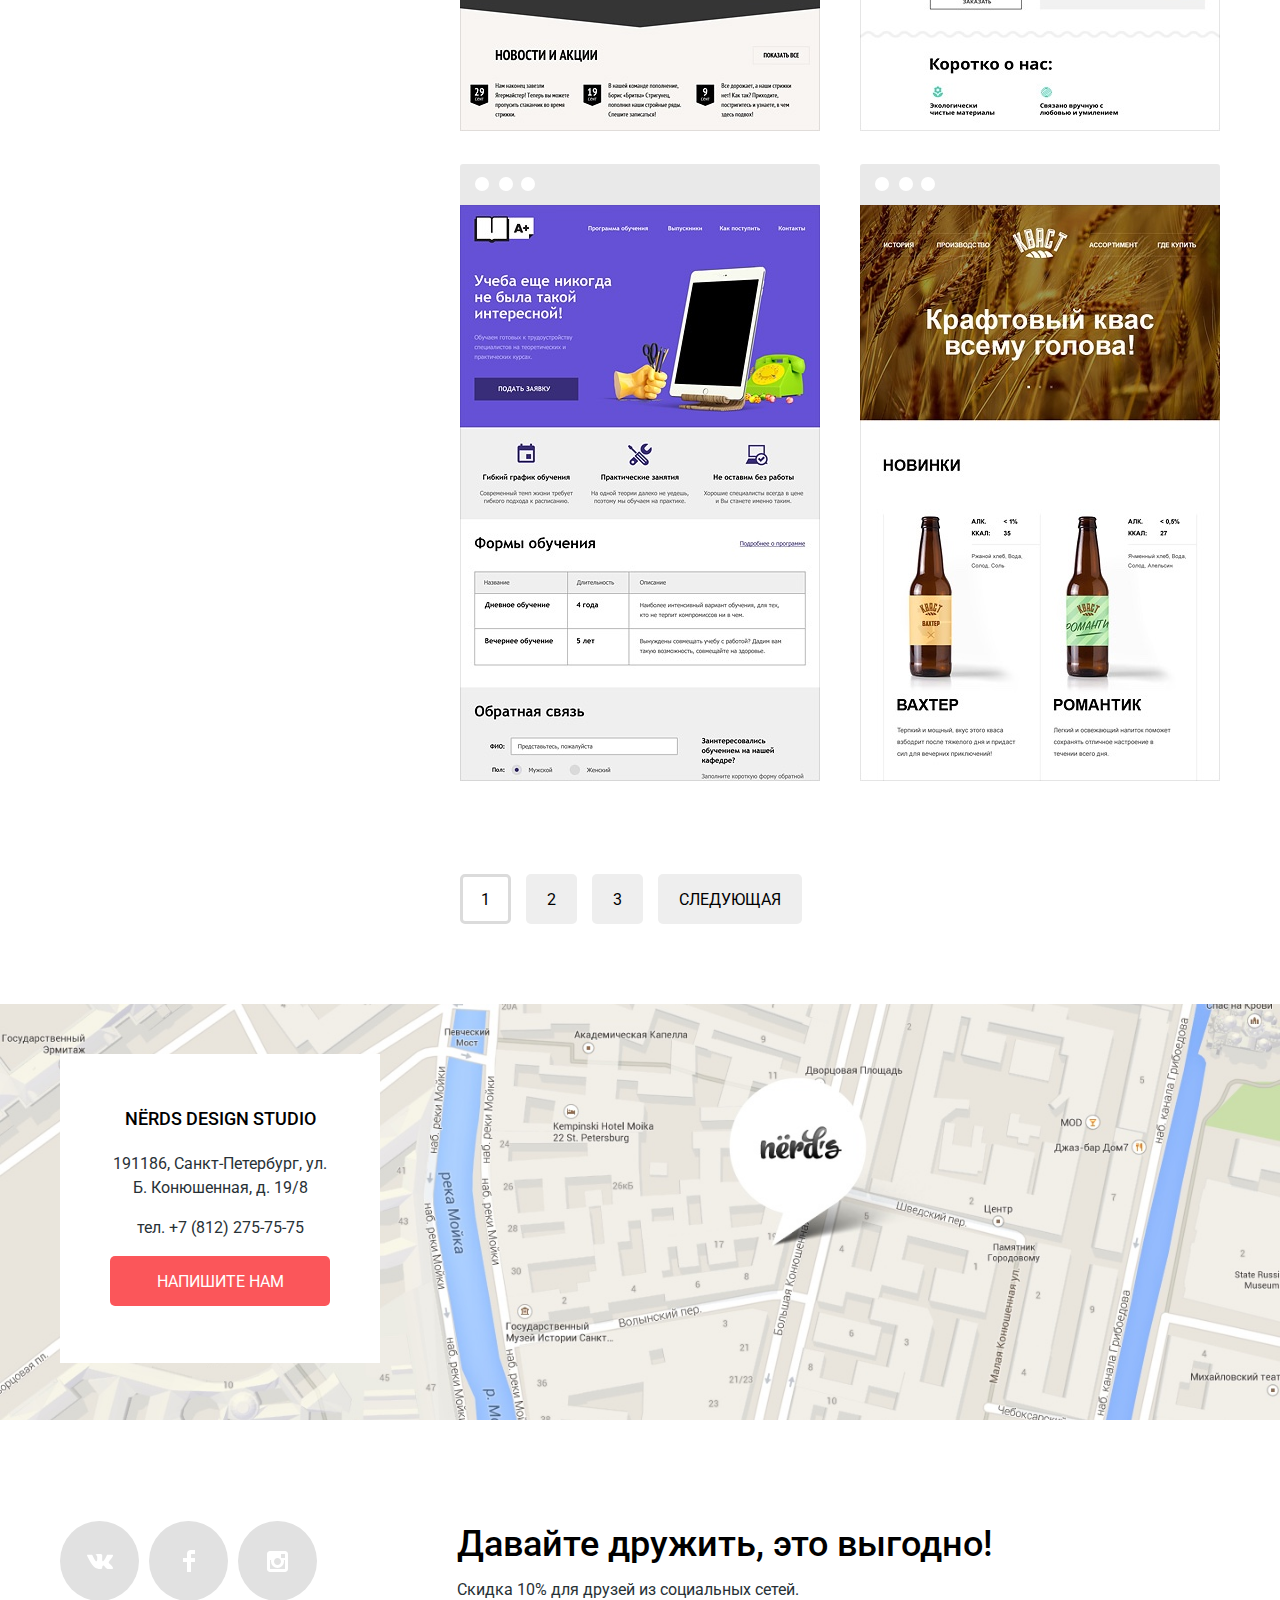
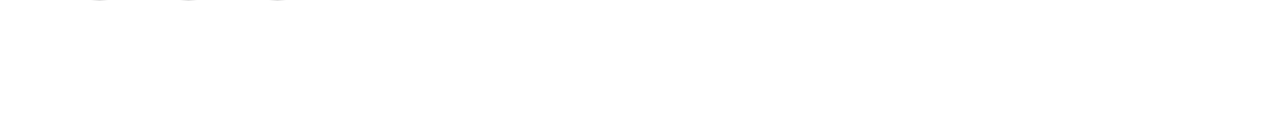
==== commit 35e5e312: "Нердс проект" ====
--- a/catalog.html
+++ b/catalog.html
@@ -1,6 +1,5 @@
 <!DOCTYPE html>
 <html lang="ru">
-
 <head>
   <meta charset="utf-8" />
   <title>HTML Academy: Нёрдс</title>
@@ -8,7 +7,6 @@
   <link href="css/normalize.css" rel="stylesheet">
   <link href="css/style.css" rel="stylesheet">
 </head>
-
 <body>
   <header class="header">
       <nav class="navigation inner">
@@ -29,14 +27,12 @@
         </ul>
       </nav>
   </header>
-
 <main>
   <section class="intro">
     <div class="inner section-title">
       <h1 class="subtitle">Магазин готовых шаблонов</h1>
     </div>
   </section>
-
   <section class="products inner">
     <h2 class="visually-hidden">Каталог шаблонов</h2>
     <section class="filters">
@@ -107,29 +103,25 @@
       <h3 class="visually-hidden">Сортировка товаров</h3>
         <div class="sort">
             <h3 class="tagline filter-title">Сортировать:</h3>
-                <ul class="criteria radio-button-group">
-                  <li class="sort-item">
-                   <a class="sorting-filtr sorting-filtr-active filter-label-sort" href="">по цене</a>
-                  </li>
-                  <li class="sort-item">
-                    <a class="sorting-filtr filter-label-sort" href="">по типу</a>
-                  </li>
-                  <li class="sort-item">
-                    <a class="sorting-filtr filter-label-sort" href="">по названию</a>
-                  </li>
-                </ul>
-                <ul class="criteria radio-button-group">
-                  <li class="sort-icon-up">
-                    <a class="icon-up " href=""><svg class="filter-label-sort icon-up-active" xmlns="http://www.w3.org/2000/svg" xmlns:xlink="http://www.w3.org/1999/xlink" width="11" height="10" viewBox="0 0 11 10"><image id="icon-down-dir_копия_2" data-name="icon-down-dir копия 2" width="11" height="10" xlink:href="[data-uri]"/></svg>
-                    </a>
-                  </li>
-                  <li class="sort-icon-up">
-                    <a class="icon-up " href=""><svg class="filter-label-sort" xmlns="http://www.w3.org/2000/svg" xmlns:xlink="http://www.w3.org/1999/xlink" width="11" height="10" viewBox="0 0 11 10">
-                      <image id="icon-up-dir_копия" data-name="icon-up-dir копия" width="11" height="10" xlink:href="[data-uri]"/>
-                    </svg>
-                    </a>
-                  </li>
-                </ul>
+              <ul class="criteria radio-button-group">
+                <li class="sort-item">
+                  <a class="sorting-filtr sorting-filtr-active filter-label-sort" href="">по цене</a>
+                </li>
+                <li class="sort-item">
+                  <a class="sorting-filtr filter-label-sort" href="">по типу</a>
+                </li>
+                <li class="sort-item">
+                  <a class="sorting-filtr filter-label-sort" href="">по названию</a>
+                </li>
+              </ul>
+              <ul class="criteria radio-button-group">
+                <li class="sort-icon-up">
+                  <a class="icon-up " href=""><svg class="filter-label-sort icon-up-active" xmlns="http://www.w3.org/2000/svg" xmlns:xlink="http://www.w3.org/1999/xlink" width="11" height="10" viewBox="0 0 11 10"><image id="icon-down-dir_копия_2" data-name="icon-down-dir копия 2" width="11" height="10" xlink:href="[data-uri]"/></svg></a>
+                </li>
+                <li class="sort-icon-up">
+                  <a class="icon-up " href=""><svg class="filter-label-sort" xmlns="http://www.w3.org/2000/svg" xmlns:xlink="http://www.w3.org/1999/xlink" width="11" height="10" viewBox="0 0 11 10"><image id="icon-up-dir_копия" data-name="icon-up-dir копия" width="11" height="10" xlink:href="[data-uri]"/></svg></a>
+                </li>
+              </ul>
         </div>
         <section class="product-block">
           <h3 class="visually-hidden">Список карточек товаров</h3>
@@ -219,7 +211,6 @@
     </section>
   </section>
 </main>
-
   <footer>
     <div class="contacts">
       <h2 class="visually-hidden">Как нас найти</h2>
@@ -238,24 +229,20 @@
     <div class="footer-social inner">
       <div class="social">
         <h2 class="visually-hidden">Соцсети</h2>
-          <ul class="social-list">
-            <li class="social-item"><a class="social-link" href="#" aria-label="Нёрдс во ВКонтакте"><svg class="social-icon" width="26" height="15" viewBox="0 0 26 15" xmlns="http://www.w3.org/2000/svg"><path d="M16.138 11.51c.956-.309 2.18 2.04 3.483 2.939.978.681 1.727.534 1.727.534l3.473-.05s1.815-.112.957-1.554c-.071-.12-.503-1.069-2.585-3.022-2.177-2.043-1.882-1.712.739-5.244 1.597-2.153 2.236-3.468 2.036-4.028-.192-.539-1.365-.399-1.365-.399L20.69.713c-.381.001-.704.119-.851.515-.003.004-.621 1.666-1.445 3.079-1.741 2.989-2.436 3.148-2.724 2.961-.661-.433-.494-1.737-.494-2.664 0-2.897.432-4.105-.846-4.417-.427-.104-.739-.172-1.828-.182-1.392-.021-2.574 0-3.244.329-.445.223-.786.712-.579.74.26.035.843.16 1.155.586.401.552.389 1.789.389 1.789s.229 3.411-.54 3.834c-.528.29-1.25-.302-2.803-3.016a25.376 25.376 0 01-1.392-2.922s-.116-.285-.326-.441c-.25-.185-.6-.244-.6-.244L.848.684S.29.7.085.946c-.182.218-.015.668-.015.668s2.909 6.881 6.203 10.347c3.02 3.182 6.452 2.971 6.452 2.971h1.555s.469-.054.709-.312c.224-.24.214-.691.214-.691s-.031-2.109.935-2.419z" fill-rule="nonzero" fill="#FFF"/></svg></a>
-            </li>
-            <li class="social-item"><a class="social-link" href="#" aria-label="Нёрдс в Фейсбуке"><svg class="social-icon" width="12" height="22" viewBox="0 0 12 22" xmlns="http://www.w3.org/2000/svg"><path d="M12 4V0H8a4 4 0 00-4 4v4H0v4h4v10h4V12h4V8H8V4h4z" fill-rule="nonzero" fill="#FFF"/></svg></a>
-            </li>
-            <li class="social-item"><a class="social-link" href="#" aria-label="Нёрдс в Инстаграм"><svg class="social-icon" width="21" height="21" viewBox="0 0 21 21" xmlns="http://www.w3.org/2000/svg"><path d="M18 0H3C1.35 0 0 1.35 0 3v15c0 1.65 1.35 3 3 3h15c1.65 0 3-1.35 3-3V3c0-1.65-1.35-3-3-3zm-7.5 7c1.93 0 3.5 1.57 3.5 3.5S12.43 14 10.5 14 7 12.43 7 10.5 8.57 7 10.5 7zM18 18H3V9h1.181c-.118.491-.18.995-.181 1.5a6.5 6.5 0 1013 0 6.45 6.45 0 00-.181-1.5H18v9zm0-11h-4V3h4v4z" fill-rule="nonzero" fill="#FFF"/></svg></a>
-            </li>
-          </ul>
+        <ul class="social-list">
+          <li class="social-item"><a class="social-link" href="#" aria-label="Нёрдс во ВКонтакте"><svg class="social-icon" width="26" height="15" viewBox="0 0 26 15" xmlns="http://www.w3.org/2000/svg"><path d="M16.138 11.51c.956-.309 2.18 2.04 3.483 2.939.978.681 1.727.534 1.727.534l3.473-.05s1.815-.112.957-1.554c-.071-.12-.503-1.069-2.585-3.022-2.177-2.043-1.882-1.712.739-5.244 1.597-2.153 2.236-3.468 2.036-4.028-.192-.539-1.365-.399-1.365-.399L20.69.713c-.381.001-.704.119-.851.515-.003.004-.621 1.666-1.445 3.079-1.741 2.989-2.436 3.148-2.724 2.961-.661-.433-.494-1.737-.494-2.664 0-2.897.432-4.105-.846-4.417-.427-.104-.739-.172-1.828-.182-1.392-.021-2.574 0-3.244.329-.445.223-.786.712-.579.74.26.035.843.16 1.155.586.401.552.389 1.789.389 1.789s.229 3.411-.54 3.834c-.528.29-1.25-.302-2.803-3.016a25.376 25.376 0 01-1.392-2.922s-.116-.285-.326-.441c-.25-.185-.6-.244-.6-.244L.848.684S.29.7.085.946c-.182.218-.015.668-.015.668s2.909 6.881 6.203 10.347c3.02 3.182 6.452 2.971 6.452 2.971h1.555s.469-.054.709-.312c.224-.24.214-.691.214-.691s-.031-2.109.935-2.419z" fill-rule="nonzero" fill="#FFF"/></svg></a></li>
+          <li class="social-item"><a class="social-link" href="#" aria-label="Нёрдс в Фейсбуке"><svg class="social-icon" width="12" height="22" viewBox="0 0 12 22" xmlns="http://www.w3.org/2000/svg"><path d="M12 4V0H8a4 4 0 00-4 4v4H0v4h4v10h4V12h4V8H8V4h4z" fill-rule="nonzero" fill="#FFF"/></svg></a></li>
+          <li class="social-item"><a class="social-link" href="#" aria-label="Нёрдс в Инстаграм"><svg class="social-icon" width="21" height="21" viewBox="0 0 21 21" xmlns="http://www.w3.org/2000/svg"><path d="M18 0H3C1.35 0 0 1.35 0 3v15c0 1.65 1.35 3 3 3h15c1.65 0 3-1.35 3-3V3c0-1.65-1.35-3-3-3zm-7.5 7c1.93 0 3.5 1.57 3.5 3.5S12.43 14 10.5 14 7 12.43 7 10.5 8.57 7 10.5 7zM18 18H3V9h1.181c-.118.491-.18.995-.181 1.5a6.5 6.5 0 1013 0 6.45 6.45 0 00-.181-1.5H18v9zm0-11h-4V3h4v4z" fill-rule="nonzero" fill="#FFF"/></svg></a></li>
+        </ul>
       </div>
       <div class="footer">
         <p class="footer-title">Давайте дружить, это выгодно!</p>
         <p>Скидка 10% для друзей из социальных сетей.</p>
       </div>
     </div>
-
     <div class="popup">
       <form  action="https://echo.htmlacademy.ru" method="post">
-       <h3 class="intro-title">Нaпишите нам</h3>
+        <h3 class="intro-title">Нaпишите нам</h3>
         <div class="wrapper">
           <p class="form-field col-medium">
             <label class="form-label" for="appointment-name">Ваше имя:</label>
@@ -274,10 +261,9 @@
           </p>
         </div>
       </form>
-          <button class="close-button" type="submit"><img src="img/close-popup.svg" width="21" height="21" alt="Закрыть"></button>
+        <button class="close-button" type="submit"><img src="img/close-popup.svg" width="21" height="21" alt="Закрыть"></button>
     </div>
   </footer>
-
   <script src="js/main.js"></script>
 </body>
 </html>
--- a/css/style.css
+++ b/css/style.css
@@ -3,7 +3,7 @@
   background-position: top center;
   background-repeat: no-repeat;
   color: #283136;
-  font-family: 'Roboto', Arial, sans-serif;;
+  font-family: 'Roboto', Arial, sans-serif;
   font-size: 16px;
   font-weight: 400;
   line-height: 24px;
@@ -15,20 +15,19 @@
   text-decoration: none;
   }
   .visually-hidden {
-  position: absolute;
   clip: rect(0 0 0 0);
-  width: 1px;
   height: 1px;
   margin: -1px;
+  position: absolute;
+  width: 1px;
   }
   .inner {
+  box-sizing: border-box;
   margin: 0 auto;
   padding-left: 20px;
   padding-right: 20px;
   width: 1200px;
-  box-sizing: border-box;
-  }
-
+  }
   /* header */
 .header {
   background-color: #eeeeee;
@@ -37,7 +36,6 @@
   display: flex;
   justify-content: space-between;
   padding-top: 49px;
-
 }
 .site-navigation {
   display: flex;
@@ -72,15 +70,15 @@
 }
 .link:active,
 .link:active .tagline {
- color: #b2b2b2;
+  color: #b2b2b2;
 }
 .link-active {
   border-bottom: 2px solid #fb565a;
   padding-bottom: 8px;
 }
 .icon-basket {
+  opacity: 0.4;
   padding-right: 20px;
-  opacity: 0.4;
 }
 .site-cart {
   list-style: none;
@@ -92,9 +90,9 @@
   position: relative;
 }
 .section-title {
+  padding-bottom: 80px;
+  padding-top: 52px;
   text-align: center;
-  padding-bottom: 80px;
-  padding-top: 52px;;
 }
 .container-slide {
   align-items: center;
@@ -105,9 +103,9 @@
   padding: 0;
 }
 .slider-item {
+  background-repeat: no-repeat;
   display: none;
   padding: 30px 0 80px 0;
-  background-repeat: no-repeat;
 }
 .slider-item:nth-child(1) {
   background-image: url("../img/slide1.png");
@@ -117,7 +115,6 @@
   background-image: url("../img/slide2.png");
   background-position: 100% 0;
 }
-
 .slider-item:nth-child(3) {
   background-image: url("../img/slide3.png");
   background-position: 100% 20px;
@@ -127,70 +124,66 @@
   font-size: 55px;
   font-weight: 500;
   line-height: 55px;
+  margin-bottom: 26px;
   margin-top: 20px;
-  margin-bottom: 26px;
 }
 /*пагинация*/
 .slider-controls {
   bottom: 100px;
   display: flex;
-  position: absolute;
+  font-size: 0;
+  height: 18px;
   left: 50%;
+  position: absolute;
+  text-align: center;
+  transform: translateX(-50%);
   width: 160px;
-  height: 18px;
-  text-align: center;
-  font-size: 0;
-  transform: translateX(-50%);
   z-index: 100;
 }
  .slider-controls .slider-controls-item {
+  border-radius: 50%;
+  cursor: pointer;
   display: inline-block;
   height: 18px;
-  width: 18px;
   padding: 8px;
   position: relative;
-  border-radius: 50%;
-  cursor: pointer;
+  width: 18px;
 }
 .slider-controls .slider-controls-item::after {
-  content: "";
-  position: absolute;
-  top: 8px;
-  left: 8px;
-  width: 18px;
-  height: 18px;
   background: #ffffff;
   border-radius: 50%;
+  content: "";
+  height: 18px;
+  left: 8px;
+  position: absolute;
+  top: 8px;
+  width: 18px;
   z-index: 1;
 }
 .slider-product-1:checked ~ .slider-list .slider-item:nth-child(1) {
   display: block;
 }
-
 .slider-product-2:checked ~ .slider-list .slider-item:nth-child(2) {
   display: block;
 }
-
 .slider-product-3:checked ~ .slider-list .slider-item:nth-child(3) {
   display: block;
 }
-
 .slider-product-1:checked ~ .slider-controls .slider-controls-item--1::before,
 .slider-product-2:checked ~ .slider-controls .slider-controls-item--2::before,
 .slider-product-3:checked ~ .slider-controls .slider-controls-item--3::before {
-  content: "";
-  position: absolute;
-  left: 50%;
-  top: 50%;
-  z-index: 2;
-  width: 4px;
-  height: 4px;
-  margin: -4px;
   background-color: inherit;
   border: 2px solid #c1c1c1;
   border-radius: 50%;
-}
-
+  content: "";
+  height: 4px;
+  left: 50%;
+  margin: -4px;
+  position: absolute;
+  top: 50%;
+  width: 4px;
+  z-index: 2;
+}
 /*Кнопки*/
 .button {
   border: none;
@@ -199,12 +192,12 @@
   cursor: pointer;
   display: inline-block;
   font-size: 16px;
+  padding-bottom: 12px;
   padding-left: 40px;
   padding-right: 40px;
   padding-top: 14px;
-  padding-bottom: 12px;
+  text-align: center;
   text-transform: uppercase;
-  text-align: center;
 }
 .button:active {
   box-shadow: inset 0px 3px 0 0 rgba(0, 0, 0, 0.1);
@@ -214,26 +207,27 @@
 }
 .filter-button {
   background-color: #eeeeee;
+  box-sizing: border-box;
+  color: #000000;
+  margin-right: 11px;
+  margin-top: 30px;
+  padding-left: 21px;
+  padding-right: 21px;
+}
+.filter-button:hover,
+.filter-button:focus {
+  background-color: #dfdfdf;
+}
+.filter-button:active {
+  background-color: #d5d5d5;
+}
+.pagination-button {
+  background-color: #eeeeee;
+  box-sizing: border-box;
   color: #000000;
   margin-right: 11px;
   padding-left: 21px;
   padding-right: 21px;
-  box-sizing: border-box;
-}
-.filter-button:hover,
-.filter-button:focus {
-  background-color: #dfdfdf;
-}
-.filter-button:active {
-  background-color: #d5d5d5;
-}
-.pagination-button {
-  background-color: #eeeeee;
-  color: #000000;
-  margin-right: 11px;
-  padding-left: 21px;
-  padding-right: 21px;
-  box-sizing: border-box;
 }
 .pagination-button:hover,
 .pagination-button:focus {
@@ -251,16 +245,16 @@
   content: "";
   border: 3px solid #dbdbdb;
   border-radius: 5px;
-  position: absolute;
-  top: 0;
-  right: 0;
   bottom: 0;
   left: 0;
+  position: absolute;
+  right: 0;
+  top: 0;
 }
 .button-slide {
   margin-top: 23px;
+  padding-left: 54px;
   padding-right: 54px;
-  padding-left: 54px;
 }
 .filter-button {
   padding-left: 89px;
@@ -269,7 +263,6 @@
 .order-button {
   margin-top: 10px;
 }
-
 .button-red {
   background-color: #fb565a;
 }
@@ -280,7 +273,6 @@
 .button-red:active {
   background-color: #d7373b;
 }
-
 .button-green {
   background-color: #00ca74;
 }
@@ -291,7 +283,6 @@
 .button-green:active {
   background-color: #00aa62;
 }
-
 .button-yellow {
   background-color: #efc84a;
 }
@@ -302,8 +293,6 @@
 .button-yellow:active {
   background-color: #e5a722;
 }
-
-
 /* услуги */
 .amenities {
   margin-top: 80px;
@@ -313,8 +302,8 @@
   display: flex;
   justify-content: space-between;
   list-style: none;
+  margin-top: 10px;
   padding: 0;
-  margin-top: 10px;
 }
 .feature-item {
   padding-right: 100px;
@@ -325,10 +314,9 @@
 .sub-title {
   color: #000000;
   font-size: 24px;
+  margin-bottom: 20px;
   text-transform: uppercase;
-  margin-bottom: 20px;
-}
-
+}
 /* о нас  */
 .information {
   border-top: 2px solid #eeeeee;
@@ -356,14 +344,14 @@
   padding-left: 0;
 }
 .item-info::before {
+  color: #fb565a;
   content: '\2014';
-  color: #fb565a;
   padding-right: 11px;
 }
 .information-researches {
+  padding-top: 40px;
   text-align: center;
   width: 360px;
-  padding-top: 40px;
 }
 .table {
   padding-top: 20px;
@@ -371,8 +359,8 @@
 .text {
   color: #000000;
   font-weight: 500;
+  margin-top: 30px;
   text-transform: uppercase;
-  margin-top: 30px;
 }
 /*логотип клиентов*/
 .logo-clients {
@@ -388,9 +376,9 @@
 }
 .logo-client {
   opacity: 0.4;
+  padding-bottom: 48px;
   padding-left: 50px;
   padding-top: 48px;
-  padding-bottom: 48px;
 }
 .logo-client img {
   display: inline-block;
@@ -426,22 +414,21 @@
   width: 260px;
 }
 .filter-item {
+  border: none;
   margin-top: 35px;
-  border: none;
   padding-bottom: 0px;
   padding-right: 0;
   padding-left: 0;
 }
 .filter {
   margin-top: 46px;
-
 }
 .tagline {
   color: #000000;
   font-size: 18px;
+  font-weight: 500;
   line-height: 30px;
   text-transform: uppercase;
-  font-weight: 500;
 }
 .range-filter {
   margin-top: 36px;
@@ -453,18 +440,18 @@
   height: 41px;
   margin-bottom: 15px;
   position: relative;
+  padding-left: 20px;
+  padding-right: 20px;
   padding-top: 39px;
-  padding-right: 20px;
-  padding-left: 20px;
 }
 .scale {
   background: #d7dcde;
   height: 2px;
 }
 .bar {
-  margin-left: 0px;
   background: #00ca74;
   height: 2px;
+  margin-left: 0px;
   width: 70%;
 }
 .toggle {
@@ -524,15 +511,14 @@
   user-select: none;
 }
 .filter-label {
+  padding-bottom: 5px;
   padding-left: 40px;
-  padding-bottom: 5px;
-}
-
+}
 .filter-input-radio + .filter-label-radio::before {
   border: 4px solid #b8b8b8;
   border-radius: 50%;
-  content: "";
   color: #b8b8b8;
+  content: "";
   height: 18px;
   left: 0px;
   position: absolute;
@@ -576,7 +562,6 @@
 .filter-label-radio:disabled {
   color: #ededed;
 }
-
 .filter-input-checkbox + .filter-label-checkbox::before {
   background: url(../img/checkbox-off-filt.svg) no-repeat;
   content: "";
@@ -626,8 +611,8 @@
 .sort {
   display: flex;
   justify-content: space-between;
-   margin-top: 35px;
-   margin-bottom: 43px;
+  margin-bottom: 43px;
+  margin-top: 35px;
 }
 .filter-title {
   margin: 0;
@@ -649,7 +634,7 @@
   font-size: 14px;
   text-transform: uppercase;
 }
- .sorting-filtr-active {
+.sorting-filtr-active {
   color :#000000;
 }
 .sorting-filtr:hover ,
@@ -677,7 +662,6 @@
   opacity: 1;
 }
 /* магазин шаблонов */
-
 .product-bloc {
   display: flex;
   justify-content: space-between;
@@ -690,9 +674,9 @@
   padding-bottom: 60px;
 }
 .catalog-item {
+  display: block;
   margin-bottom: 33px;
   position: relative;
-  display: block;
 }
 .catalog-item::before {
   background: #e9e9e9;
@@ -717,7 +701,6 @@
 .catalog-item:focus-within .catalog-info {
   z-index: 1;
 }
-
 .catalog-item::after {
   background: #ffffff;
   border-radius: 50%;
@@ -756,11 +739,10 @@
   display: block;
 }
 .catalog-button {
-
+  padding-bottom: 15px;
   padding-left: 60px;
   padding-right: 60px;
   padding-top: 17px;
-  padding-bottom: 15px;
 }
 /* контакты */
 .contacts {
@@ -770,8 +752,8 @@
 }
 .modal-map {
   background-image: url('../Group.jpg');
+  background-position: center;
   background-repeat: no-repeat;
-  background-position: center;
   background-size: cover;
   box-sizing: border-box;
   height: 416px;
@@ -779,28 +761,28 @@
   width: 100%;
 }
 .modal-map .inner {
-  position: absolute;
+  left: 0;
+  position: absolute;
+  right: 0px;
   top: 0;
-  left: 0;
-  right: 0px;
 }
 .map {
   border: 0;
+  height: 100%;
   width: 100%;
-  height: 100%;
 }
 .footer-contacts {
   background-color: #ffffff;
   box-sizing: border-box;
+  left: 20px;
   min-height: 309px;
-  padding-top: 50px;
   padding-left: 50px;
   padding-right: 50px;
+  padding-top: 50px;
+  position: absolute;
   text-align: left;
   text-align: center;
   top: 50px;
-  left: 20px;
-  position: absolute;
   width: 320px;
 }
 .footer-contacts .button {
@@ -810,7 +792,6 @@
 .footer-contacts .tagline {
   margin-top: 0;
 }
-
 /*соцсети */
 .footer-social {
   display: flex;
@@ -838,12 +819,10 @@
   justify-content: center;
   width: 79px;
 }
-
 .social-link:hover,
 .social-link:focus {
   background: #e74246;
 }
-
 .social-link:active {
   background: #d7373b;
   box-shadow: inset 0px 5px 2px -5px rgba(0, 0, 0, 0.5);
@@ -863,15 +842,15 @@
 }
 /* попап */
 .popup {
+  background: #ffffff;
+  box-sizing: border-box;
+  box-shadow: 0 20px 30px rgba(0, 0, 0, 0.5);
   display: none;
-  background: #ffffff;
-  box-sizing: border-box;
-  box-shadow: 0 20px 30px rgba(0, 0, 0, 0.5);
+  left: 50%;
+  margin-left: -480px;
   padding: 70px 80px 84px 80px;
   position: fixed;
   top: 20px;
-  left: 50%;
-  margin-left: -480px;
   width: 960px;
 }
 .popup-show {
@@ -879,8 +858,8 @@
   display: block;
 }
 .popup .intro-title {
+  margin-bottom: 50px;
   margin-top: 0px;
-  margin-bottom: 50px;
   padding-left: 20px;
 }
 .wrapper {
@@ -901,9 +880,9 @@
   line-height: 18px;
 }
 .form-input {
+  border: 2px solid #d7dcde;
   border-radius: 2px;
   box-sizing: border-box;
-  border: 2px solid #d7dcde;
   color: #000000;
   padding: 14px 8px;
   width: 100%;
@@ -945,7 +924,6 @@
 .close-button:active {
   opacity: 0.2;
 }
-
 @keyframes bounce {
   0% {
     transform: translateY(-2000px);
@@ -966,7 +944,6 @@
 .popup-error {
   animation: shake 0.6s;
 }
-
 @keyframes shake {
   0%,
   100% {
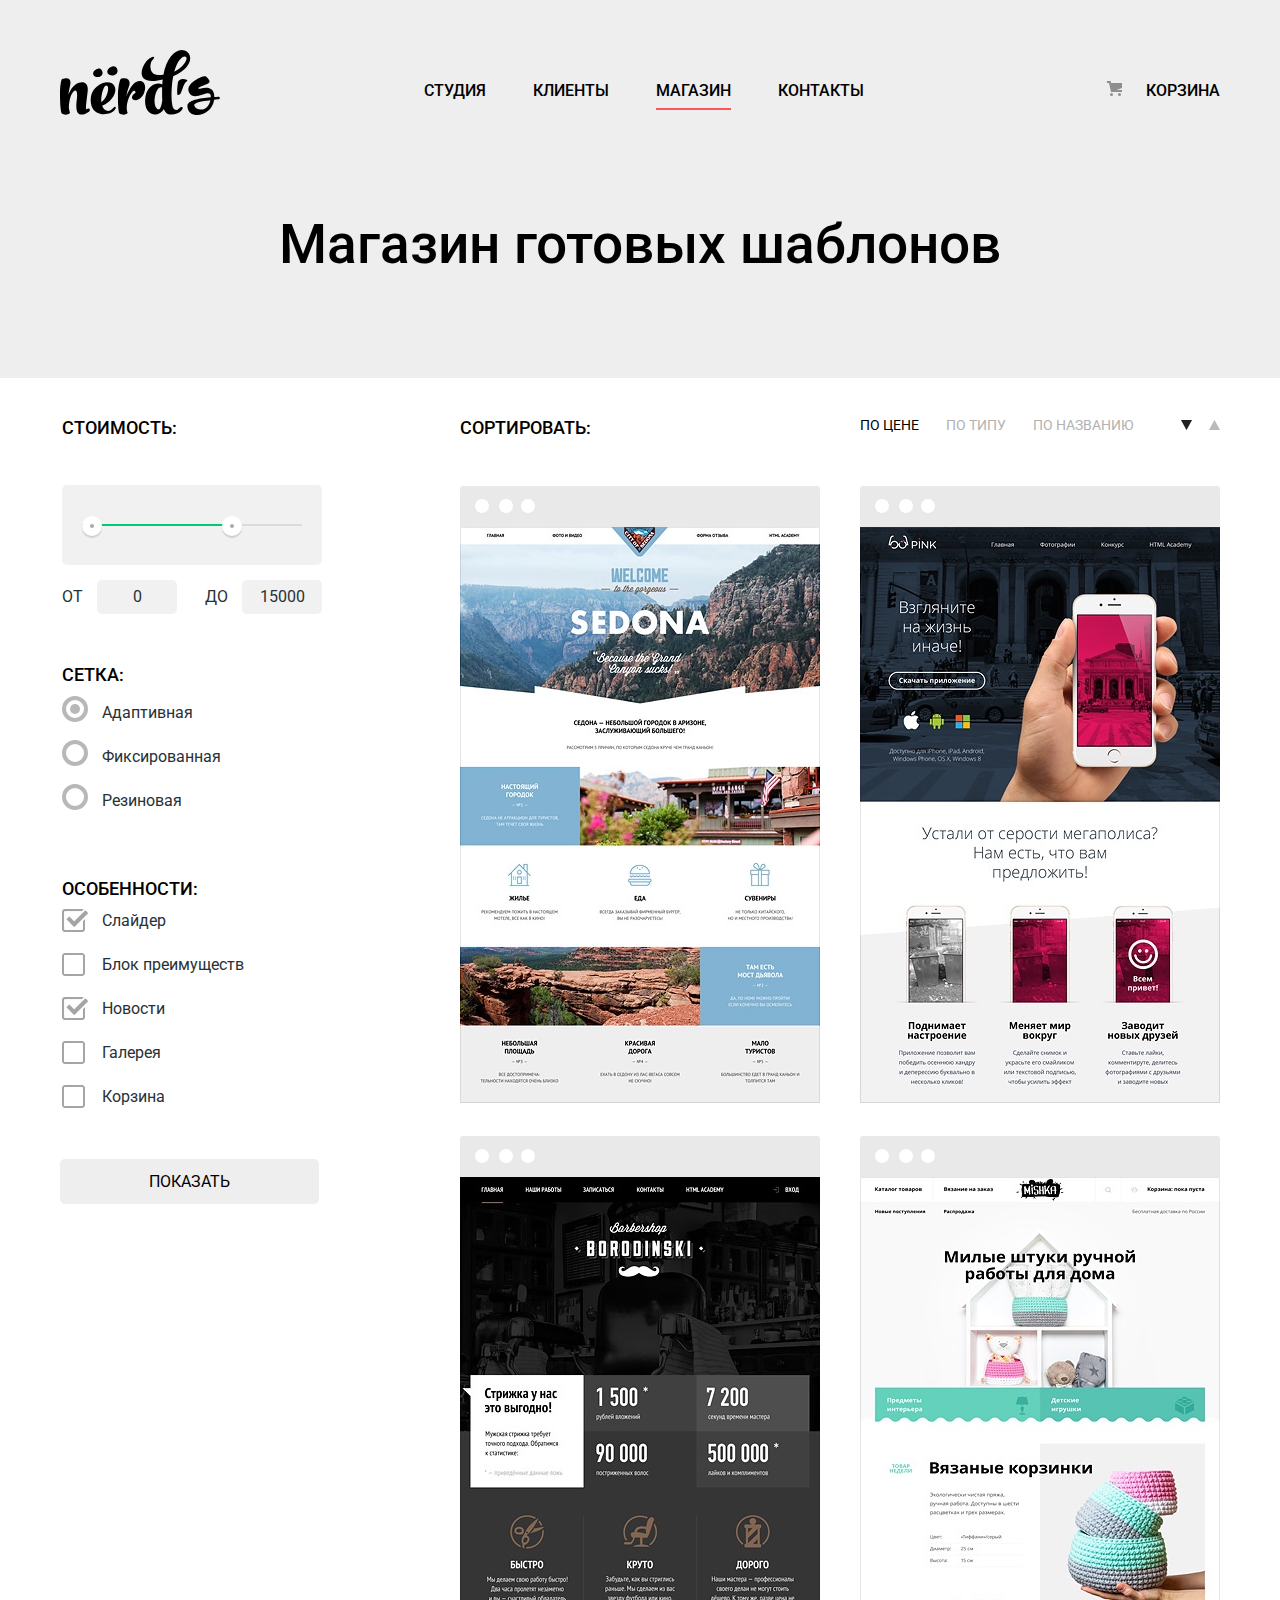
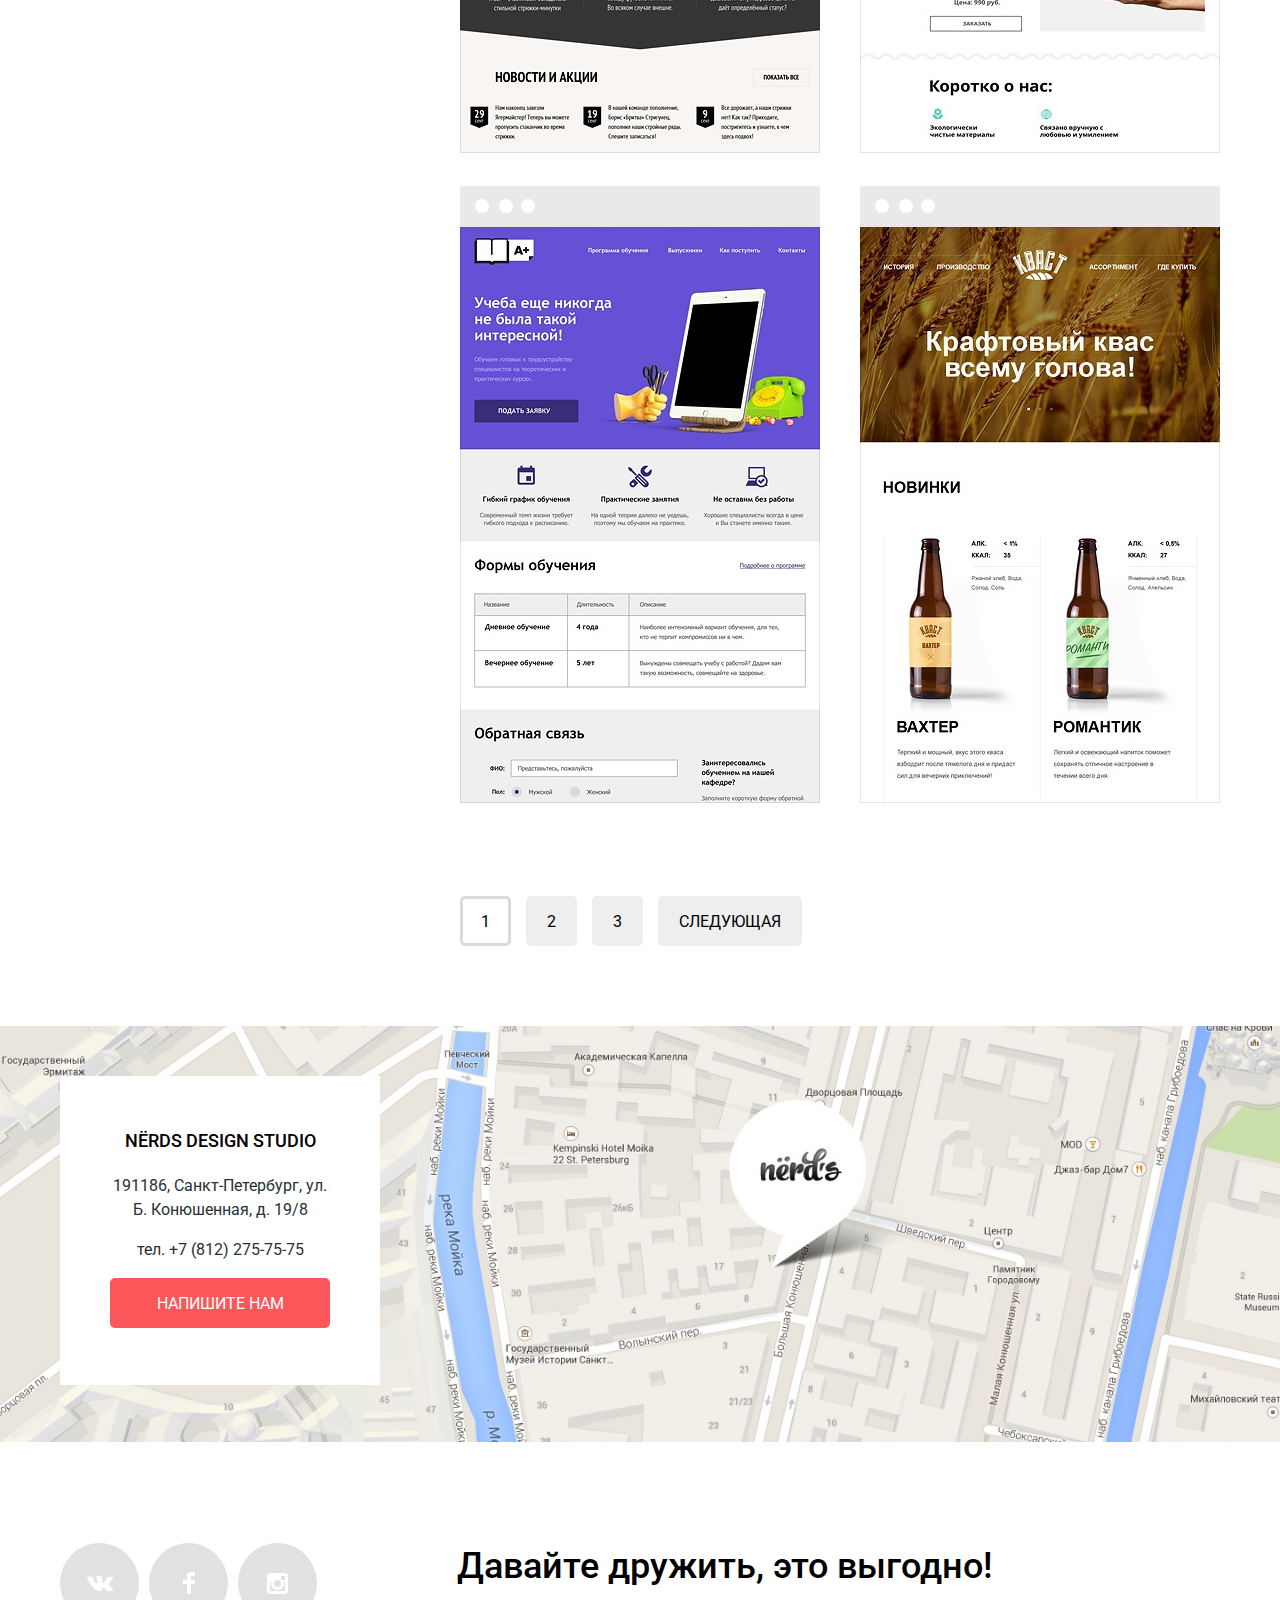
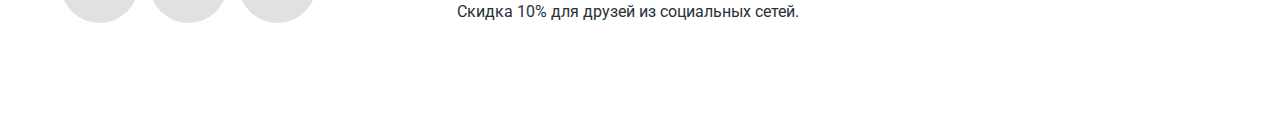
==== commit 104b6ab1: "nerds" ====
--- a/catalog.html
+++ b/catalog.html
@@ -246,11 +246,11 @@
         <div class="wrapper">
           <p class="form-field col-medium">
             <label class="form-label" for="appointment-name">Ваше имя:</label>
-            <input class="form-input" type="text" name="name" id="appointment-name" placeholder="Имя Фамилия">
+            <input class="form-input" type="text" name="name" id="appointment-name" placeholder="Имя Фамилия" required>
           </p>
           <p class="form-field col-medium">
             <label class="form-label" for="appointment-email">Ваш e-mail:</label>
-            <input class="form-input" type="text" name="mail" id="appointment-email" placeholder="email@example.com">
+            <input class="form-input" type="text" name="mail" id="appointment-email" placeholder="email@example.com" required>
           </p>
           <p class="form-field col-large">
             <label class="form-label" for="appointment-text">Текст письма:</label><br>
@@ -264,6 +264,6 @@
         <button class="close-button" type="submit"><img src="img/close-popup.svg" width="21" height="21" alt="Закрыть"></button>
     </div>
   </footer>
-  <script src="js/main.js"></script>
+  <script src="js/main.min.js"></script>
 </body>
 </html>
--- a/css/style.css
+++ b/css/style.css
@@ -1,50 +1,63 @@
 body {
   background-color: #ffffff;
-  background-position: top center;
-  background-repeat: no-repeat;
+
   color: #283136;
   font-family: 'Roboto', Arial, sans-serif;
   font-size: 16px;
   font-weight: 400;
   line-height: 24px;
+
   margin: 0 auto;
   min-width: 1200px;
   padding: 0;
-  }
+}
 a {
   text-decoration: none;
-  }
-  .visually-hidden {
+}
+.visually-hidden {
   clip: rect(0 0 0 0);
+
   height: 1px;
   margin: -1px;
   position: absolute;
   width: 1px;
-  }
-  .inner {
-  box-sizing: border-box;
+}
+.inner {
+  -webkit-box-sizing: border-box;
+    box-sizing: border-box;
+
   margin: 0 auto;
   padding-left: 20px;
   padding-right: 20px;
   width: 1200px;
-  }
+}
   /* header */
 .header {
   background-color: #eeeeee;
 }
 .navigation {
-  display: flex;
-  justify-content: space-between;
+  display: -webkit-box;
+  display: -ms-flexbox;
+  display: flex;
+  -webkit-box-pack: justify;
+  -ms-flex-pack: justify;
+          justify-content: space-between;
+
   padding-top: 49px;
 }
 .site-navigation {
-  display: flex;
-  flex-wrap: wrap;
+  display: -webkit-box;
+  display: -ms-flexbox;
+  display: flex;
+  -ms-flex-wrap: wrap;
+      flex-wrap: wrap;
+
   list-style: none;
+
   margin-top: 27px;
   padding-left: 48px;
 }
-.header-logo:hover {
+.header-logo[href]:hover {
   opacity: 0.7;
 }
 .header-logo:focus {
@@ -62,10 +75,10 @@
   line-height: 30px;
   text-transform: uppercase;
 }
-.link:hover,
-.link:focus,
-.link:hover .tagline,
-.link:focus .tagline {
+.link[href]:hover,
+.link[href]:focus,
+.link[href]:hover .tagline,
+.link[href]:focus .tagline {
   color: #fb565a;
 }
 .link:active,
@@ -74,24 +87,29 @@
 }
 .link-active {
   border-bottom: 2px solid #fb565a;
+
   padding-bottom: 8px;
 }
 .icon-basket {
   opacity: 0.4;
+
   padding-right: 20px;
 }
 .site-cart {
   list-style: none;
+
   margin-top: 27px;
 }
 /* слайд */
 .intro {
   background-color: #eeeeee;
+
   position: relative;
 }
 .section-title {
   padding-bottom: 80px;
   padding-top: 52px;
+
   text-align: center;
 }
 .container-slide {
@@ -99,6 +117,7 @@
 }
 .slider-list {
   list-style: none;
+
   margin: 0;
   padding: 0;
 }
@@ -124,26 +143,31 @@
   font-size: 55px;
   font-weight: 500;
   line-height: 55px;
+
   margin-bottom: 26px;
-  margin-top: 20px;
+  margin-top: 42px;
 }
 /*пагинация*/
 .slider-controls {
   bottom: 100px;
-  display: flex;
-  font-size: 0;
   height: 18px;
   left: 50%;
   position: absolute;
+  width: 160px;
+
+  font-size: 0;
   text-align: center;
   transform: translateX(-50%);
-  width: 160px;
+
+  display: -webkit-box;display: -ms-flexbox;display: flex;
   z-index: 100;
 }
- .slider-controls .slider-controls-item {
+.slider-controls .slider-controls-item {
   border-radius: 50%;
   cursor: pointer;
   display: inline-block;
+  vertical-align: middle;
+
   height: 18px;
   padding: 8px;
   position: relative;
@@ -151,8 +175,10 @@
 }
 .slider-controls .slider-controls-item::after {
   background: #ffffff;
+
   border-radius: 50%;
   content: "";
+
   height: 18px;
   left: 8px;
   position: absolute;
@@ -175,7 +201,9 @@
   background-color: inherit;
   border: 2px solid #c1c1c1;
   border-radius: 50%;
-  content: "";
+
+  content: "";
+
   height: 4px;
   left: 50%;
   margin: -4px;
@@ -188,34 +216,43 @@
 .button {
   border: none;
   border-radius: 5px;
+
   color: #ffffff;
+
+
+  font-size: 16px;
+  text-align: center;
+  text-transform: uppercase;
+
   cursor: pointer;
   display: inline-block;
-  font-size: 16px;
+  vertical-align: middle;
   padding-bottom: 12px;
   padding-left: 40px;
   padding-right: 40px;
   padding-top: 14px;
-  text-align: center;
-  text-transform: uppercase;
 }
 .button:active {
-  box-shadow: inset 0px 3px 0 0 rgba(0, 0, 0, 0.1);
+  -webkit-box-shadow: inset 0px 3px 0 0 rgba(0, 0, 0, 0.1);
+    box-shadow: inset 0px 3px 0 0 rgba(0, 0, 0, 0.1);
 }
 .button:active .button-text {
   opacity: 0.7;
 }
 .filter-button {
   background-color: #eeeeee;
-  box-sizing: border-box;
+  -webkit-box-sizing: border-box;
+    box-sizing: border-box;
+
   color: #000000;
+
   margin-right: 11px;
   margin-top: 30px;
   padding-left: 21px;
   padding-right: 21px;
 }
-.filter-button:hover,
-.filter-button:focus {
+.filter-button[href]:hover,
+.filter-button[href]:focus {
   background-color: #dfdfdf;
 }
 .filter-button:active {
@@ -223,8 +260,12 @@
 }
 .pagination-button {
   background-color: #eeeeee;
-  box-sizing: border-box;
+
+  -webkit-box-sizing: border-box;
+    box-sizing: border-box;
+
   color: #000000;
+
   margin-right: 11px;
   padding-left: 21px;
   padding-right: 21px;
@@ -238,7 +279,9 @@
 }
 .pagination-active {
   background: #ffffff;
+
   color: #000000;
+
   position: relative;
 }
 .pagination-active::before {
@@ -299,8 +342,13 @@
   margin-bottom: 83px;
 }
 .features-list {
-  display: flex;
-  justify-content: space-between;
+  display: -webkit-box;
+  display: -ms-flexbox;
+  display: flex;
+  -webkit-box-pack: justify;
+  -ms-flex-pack: justify;
+          justify-content: space-between;
+
   list-style: none;
   margin-top: 10px;
   padding: 0;
@@ -314,14 +362,23 @@
 .sub-title {
   color: #000000;
   font-size: 24px;
+  line-height: 30px;
+  text-transform: uppercase;
+
+  margin-top: 14px;
   margin-bottom: 20px;
-  text-transform: uppercase;
 }
 /* о нас  */
 .information {
   border-top: 2px solid #eeeeee;
-  display: flex;
-  justify-content: space-between;
+
+  display: -webkit-box;
+  display: -ms-flexbox;
+  display: flex;
+  -webkit-box-pack: justify;
+  -ms-flex-pack: justify;
+          justify-content: space-between;
+
   padding-bottom: 73px;
 }
 .information-section {
@@ -336,21 +393,29 @@
   font-size: 45px;
   font-weight: 500;
   line-height: 45px;
+
+
   margin-bottom: 35px;
+}
+.speakers {
+ text-align: left;
 }
 .information-list {
   line-height: 2.5;
   list-style: none;
+
   padding-left: 0;
 }
 .item-info::before {
   color: #fb565a;
   content: '\2014';
+
   padding-right: 11px;
 }
 .information-researches {
+  text-align: center;
+
   padding-top: 40px;
-  text-align: center;
   width: 360px;
 }
 .table {
@@ -359,23 +424,39 @@
 .text {
   color: #000000;
   font-weight: 500;
-  margin-top: 30px;
   text-transform: uppercase;
+
+  margin-top: 37px;
+}
+.text-info {
+  margin-top: 29px;
 }
 /*логотип клиентов*/
 .logo-clients {
   border-top: 2px solid #eeeeee;
   border-bottom: 2px solid #eeeeee;
-  display: flex;
-  justify-content: space-between;
+
+  display: -webkit-box;
+  display: -ms-flexbox;
+  display: flex;
+  -webkit-box-pack: justify;
+  -ms-flex-pack: justify;
+          justify-content: space-between;
 }
 .logo-info {
-  align-items: center;
-  display: flex;
-  justify-content: space-between;
+  display: -webkit-box;
+  display: -ms-flexbox;
+  display: flex;
+  -webkit-box-align: center;
+  -ms-flex-align: center;
+          align-items: center;
+  -webkit-box-pack: justify;
+  -ms-flex-pack: justify;
+          justify-content: space-between;
 }
 .logo-client {
   opacity: 0.4;
+
   padding-bottom: 48px;
   padding-left: 50px;
   padding-top: 48px;
@@ -393,11 +474,13 @@
 }
 .logo-client::after {
   background: #eeeeee;
+
   content: "";
   display: inline-block;
+  vertical-align: middle;
+
   height: 52px;
   margin-left: 45px;
-  vertical-align: middle;
   width: 2px;
 }
 .logo-client:last-child::after {
@@ -406,8 +489,12 @@
 /* catalog */
 /* фильтр левый блок */
 .products {
-  display: flex;
-  justify-content: space-between;
+  display: -webkit-box;
+  display: -ms-flexbox;
+  display: flex;
+  -webkit-box-pack: justify;
+  -ms-flex-pack: justify;
+          justify-content: space-between;
 }
 .filters {
   padding-right: 140px;
@@ -415,6 +502,7 @@
 }
 .filter-item {
   border: none;
+
   margin-top: 35px;
   padding-bottom: 0px;
   padding-right: 0;
@@ -437,19 +525,23 @@
 .range-controls {
   background-color: #f1f1f1;
   border-radius: 5px;
+
+  position: relative;
+
   height: 41px;
   margin-bottom: 15px;
-  position: relative;
   padding-left: 20px;
   padding-right: 20px;
   padding-top: 39px;
 }
 .scale {
   background: #d7dcde;
+
   height: 2px;
 }
 .bar {
   background: #00ca74;
+
   height: 2px;
   margin-left: 0px;
   width: 70%;
@@ -458,12 +550,14 @@
   background-color: #ababab;
   border: 8px solid #ffffff;
   border-radius: 50%;
-  box-shadow: 0 2px 1px 0 #cfcfcf;
+  -webkit-box-shadow: 0 2px 1px 0 #cfcfcf;
+    box-shadow: 0 2px 1px 0 #cfcfcf;
+
   box-sizing: content-box;
+  position: absolute;
   cursor: pointer;
   height: 4px;
   left: 0;
-  position: absolute;
   padding: 0;
   top: 31px;
   width: 4px;
@@ -479,18 +573,23 @@
 }
 .price  {
   display: inline-block;
+  vertical-align: middle;
+
   font-size: 16px;
   text-transform: uppercase;
+
   width: 50%;
 }
 .from-to {
   background: #f1f1f1;
   border: none;
   border-radius: 5px;
+
   color: #283136;
+  text-align: center;
+
   margin-left: 10px;
   padding: 8px 10px;
-  text-align: center;
   width: 60px;
 }
 .max-price {
@@ -498,6 +597,7 @@
 }
 .radio-button-group {
   list-style: none;
+
   margin: 0;
   padding: 0;
 }
@@ -517,11 +617,13 @@
 .filter-input-radio + .filter-label-radio::before {
   border: 4px solid #b8b8b8;
   border-radius: 50%;
+
   color: #b8b8b8;
   content: "";
+
+  position: absolute;
   height: 18px;
   left: 0px;
-  position: absolute;
   top: 0px;
   width: 18px;
 }
@@ -529,15 +631,18 @@
 .filter-input-radio:checked + .filter-label-radio::after {
   background-color: #b8b8b8;
   border-radius: 50%;
-  content: "";
+
+  content: "";
+
+  position: absolute;
   height: 10px;
   left: 8px;
-  position: absolute;
   top: 8px;
   width: 10px;
 }
 .filter-label-radio {
   color: #283136;
+
   padding-bottom: 0;
   padding-top: 5px;
 }
@@ -564,20 +669,24 @@
 }
 .filter-input-checkbox + .filter-label-checkbox::before {
   background: url(../img/checkbox-off-filt.svg) no-repeat;
-  content: "";
+  opacity: 0.5;
+
+  content: "";
+
+  position: absolute;
   height: 23px;
   left: 0px;
-  opacity: 0.5;
-  position: absolute;
   width: 23px;
 }
 .filter-input-checkbox:checked + .filter-label-checkbox::after {
   background: url(../img/checkbox-on.svg) no-repeat;
-  content: "";
+  opacity: 0.5;
+
+  content: "";
+
+  position: absolute;
   height: 23px;
   left: 0px;
-  opacity: 0.5;
-  position: absolute;
   width: 27px;
 }
 .filter-input-checkbox:checked + .filter-label-checkbox::before {
@@ -609,8 +718,13 @@
   max-width: 760px;
 }
 .sort {
-  display: flex;
-  justify-content: space-between;
+  display: -webkit-box;
+  display: -ms-flexbox;
+  display: flex;
+  -webkit-box-pack: justify;
+  -ms-flex-pack: justify;
+          justify-content: space-between;
+
   margin-bottom: 43px;
   margin-top: 35px;
 }
@@ -620,7 +734,7 @@
   padding-right: 266px;
 }
 .criteria {
-  display: flex;
+  display: -webkit-box;  display: -ms-flexbox;  display: flex;
 }
 .sort-item {
   margin-right: 27px;
@@ -630,6 +744,7 @@
 }
 .sorting-filtr  {
   cursor: pointer;
+
   color: #b2b2b2;
   font-size: 14px;
   text-transform: uppercase;
@@ -647,15 +762,18 @@
 .icon-up .filter-label-sort {
   cursor: pointer;
   content: "";
+
   opacity: 0.3;
 }
 .icon-up:hover .filter-label-sort,
 .icon-up:focus .filter-label-sort {
   content: "";
+
   opacity: 0.5;
 }
 .icon-up:active .filter-label-sort {
   content: "";
+
   opacity: 1;
 }
 .icon-up .icon-up-active {
@@ -663,18 +781,30 @@
 }
 /* магазин шаблонов */
 .product-bloc {
-  display: flex;
-  justify-content: space-between;
+  display: -webkit-box;
+  display: -ms-flexbox;
+  display: flex;
+  -webkit-box-pack: justify;
+  -ms-flex-pack: justify;
+          justify-content: space-between;
 }
 .catalog {
-  box-sizing: border-box;
-  display: flex;
-  flex-wrap: wrap;
-  justify-content: space-between;
+  -webkit-box-sizing: border-box;
+    box-sizing: border-box;
+  display: -webkit-box;
+  display: -ms-flexbox;
+  display: flex;
+  -ms-flex-wrap: wrap;
+      flex-wrap: wrap;
+  -webkit-box-pack: justify;
+  -ms-flex-pack: justify;
+          justify-content: space-between;
+
   padding-bottom: 60px;
 }
 .catalog-item {
   display: block;
+
   margin-bottom: 33px;
   position: relative;
 }
@@ -682,14 +812,17 @@
   background: #e9e9e9;
   border-top-left-radius: 3px;
   border-top-right-radius: 3px;
+
   content: "";
   display: block;
+
   height: 41px;
   width: 360px;
 }
 .catalog-item:hover,
 .catalog-item:focus {
-  box-shadow: 0 20px 30px rgba(0, 0, 0, 0.5);
+  -webkit-box-shadow: 0 20px 30px rgba(0, 0, 0, 0.5);
+    box-shadow: 0 20px 30px rgba(0, 0, 0, 0.5);
 }
 .catalog-item:hover::before,
 .catalog-item:focus::before {
@@ -704,35 +837,44 @@
 .catalog-item::after {
   background: #ffffff;
   border-radius: 50%;
-  box-shadow:
+  -webkit-box-shadow:
     24px 0 0 #ffffff,
     46px 0 0 #ffffff;
-  content: "";
+      box-shadow:
+        24px 0 0 #ffffff,
+        46px 0 0 #ffffff;
+
+  content: "";
+
+  position: absolute;
   height: 14px;
   left: 0;
   margin-left: 15px;
   margin-top: 13px;
-  position: absolute;
   top: 0;
   width: 14px;
 }
 .catalog-info {
   background-color: #eeeeee;
   bottom: 0;
-  box-sizing: border-box;
+  -webkit-box-sizing: border-box;
+    box-sizing: border-box;
+
+  text-align: center;
+
+  position: absolute;
   left:0;
   min-height: 232px;
+  padding-bottom: 43px;
   padding-left: 60px;
   padding-right: 60px;
   padding-top: 10px;
-  position: absolute;
-  text-align: center;
   width: 360px;
+
   z-index: -1;
 }
 .text-catalog {
   margin-top: 0px;
-  max-height: 48px;
   overflow: hidden;
 }
 .product-image {
@@ -755,38 +897,46 @@
   background-position: center;
   background-repeat: no-repeat;
   background-size: cover;
-  box-sizing: border-box;
+  -webkit-box-sizing: border-box;
+    box-sizing: border-box;
+
+  position: relative;
   height: 416px;
-  position: relative;
   width: 100%;
 }
 .modal-map .inner {
+  position: absolute;
   left: 0;
-  position: absolute;
   right: 0px;
   top: 0;
 }
 .map {
   border: 0;
+
   height: 100%;
   width: 100%;
 }
 .footer-contacts {
   background-color: #ffffff;
-  box-sizing: border-box;
+  -webkit-box-sizing: border-box;
+    box-sizing: border-box;
+
+  text-align: left;
+  text-align: center;
+
+  position: absolute;
   left: 20px;
   min-height: 309px;
   padding-left: 50px;
   padding-right: 50px;
   padding-top: 50px;
-  position: absolute;
-  text-align: left;
-  text-align: center;
   top: 50px;
   width: 320px;
 }
 .footer-contacts .button {
-  box-sizing: border-box;
+  -webkit-box-sizing: border-box;
+    box-sizing: border-box;
+
   width: 100%;
 }
 .footer-contacts .tagline {
@@ -794,8 +944,13 @@
 }
 /*соцсети */
 .footer-social {
-  display: flex;
-  justify-content: flex-start;
+  display: -webkit-box;
+  display: -ms-flexbox;
+  display: flex;
+  -webkit-box-pack: start;
+  -ms-flex-pack: start;
+          justify-content: flex-start;
+
   padding-bottom: 25px;
 }
 .social {
@@ -803,20 +958,31 @@
   padding-top: 15px;
 }
 .social-list {
-  display: flex;
+  display: -webkit-box;display: -ms-flexbox;
+  display: flex;
+
   padding: 0px;
 }
 .social-item {
   list-style: none;
+
   margin-right: 10px;
 }
 .social-link {
-  align-items: center;
+  display: -webkit-box;
+  display: -ms-flexbox;
+  display: flex;
+  -webkit-box-pack: center;
+  -ms-flex-pack: center;
+          justify-content: center;
+  -webkit-box-align: center;
+  -ms-flex-align: center;
+          align-items: center;
+
   background: #e1e1e1;
   border-radius: 50%;
-  display: flex;
+
   height: 80px;
-  justify-content: center;
   width: 79px;
 }
 .social-link:hover,
@@ -825,7 +991,8 @@
 }
 .social-link:active {
   background: #d7373b;
-  box-shadow: inset 0px 5px 2px -5px rgba(0, 0, 0, 0.5);
+  -webkit-box-shadow: inset 0px 5px 2px -5px rgba(0, 0, 0, 0.5);
+    box-shadow: inset 0px 5px 2px -5px rgba(0, 0, 0, 0.5);
 }
 .social-link:active .social-icon {
   opacity: 0.6;
@@ -835,6 +1002,7 @@
   font-size: 36px;
   font-weight: 500;
   line-height: 36px;
+
   margin-bottom: 0;
 }
 .footer {
@@ -843,18 +1011,23 @@
 /* попап */
 .popup {
   background: #ffffff;
-  box-sizing: border-box;
-  box-shadow: 0 20px 30px rgba(0, 0, 0, 0.5);
+  -webkit-box-sizing: border-box;
+    box-sizing: border-box;
+  -webkit-box-shadow: 0 20px 30px rgba(0, 0, 0, 0.5);
+    box-shadow: 0 20px 30px rgba(0, 0, 0, 0.5);
+
   display: none;
+
+  position: fixed;
   left: 50%;
   margin-left: -480px;
   padding: 70px 80px 84px 80px;
-  position: fixed;
   top: 20px;
   width: 960px;
 }
 .popup-show {
   animation: bounce 0.6s;
+
   display: block;
 }
 .popup .intro-title {
@@ -863,11 +1036,16 @@
   padding-left: 20px;
 }
 .wrapper {
-  display: flex;
-  flex-wrap: wrap;
+  display: -webkit-box;
+  display: -ms-flexbox;
+  display: flex;
+  -ms-flex-wrap: wrap;
+      flex-wrap: wrap;
 }
 .form-field {
-  box-sizing: border-box;
+  -webkit-box-sizing: border-box;
+    box-sizing: border-box;
+
   padding-left: 20px;
   padding-right: 20px;
 }
@@ -882,8 +1060,11 @@
 .form-input {
   border: 2px solid #d7dcde;
   border-radius: 2px;
-  box-sizing: border-box;
-  color: #000000;
+  -webkit-box-sizing: border-box;
+    box-sizing: border-box;
+
+  color: #444444;
+
   padding: 14px 8px;
   width: 100%;
 }
@@ -896,13 +1077,10 @@
 .form-input:focus {
   border: 2px solid #000000;
 }
-.form-input:focus::placeholder {
-  color: #444444;
-}
-.form-input:invalid {
+.form-input:valid:not(:placeholder-shown) {
   border: 2px solid #e74246;
 }
-.form-input:invalid::placeholder {
+.form-input:valid:not(:placeholder-shown) {
   color: #e74246;
 }
 .col-large {
@@ -912,8 +1090,9 @@
   background: transparent;
   border: none;
   opacity: 0.5;
+
+  position: absolute;
   padding: 0px;
-  position: absolute;
   right: 90px;
   top: 75px;
 }
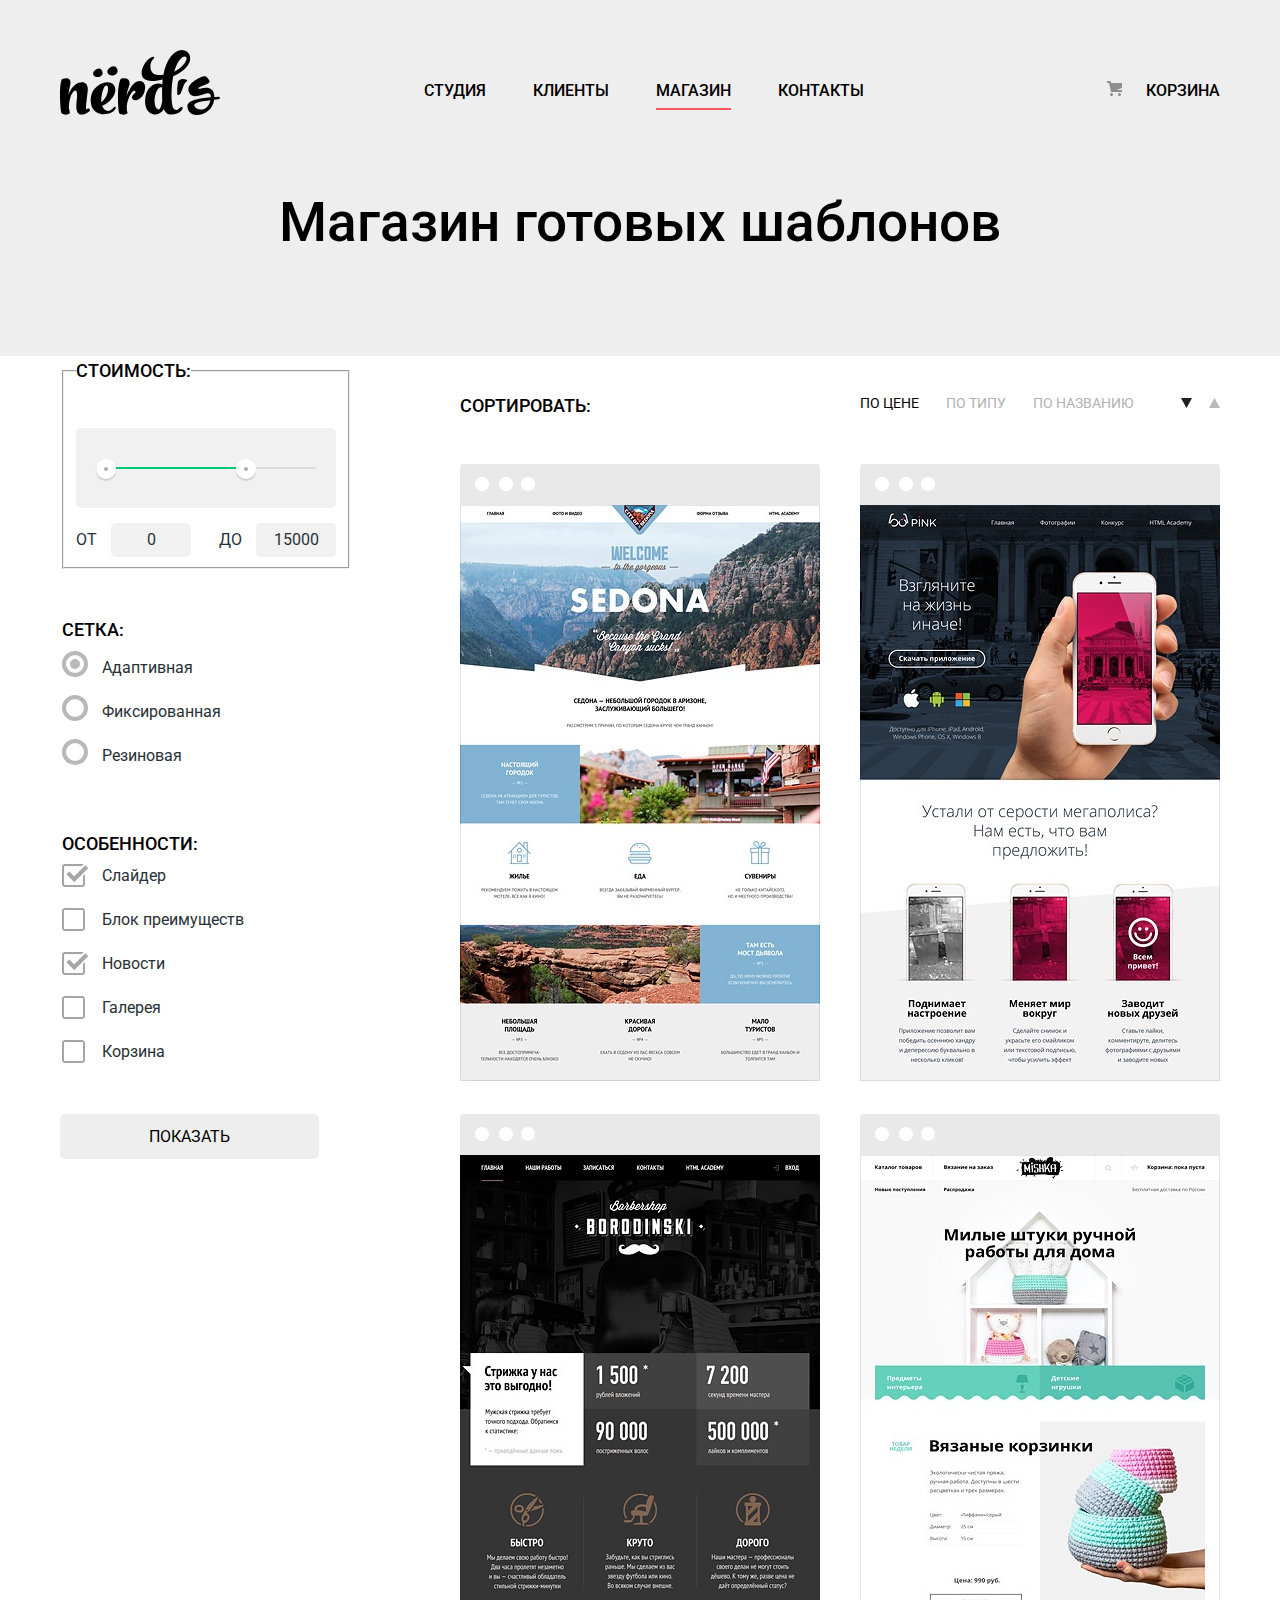
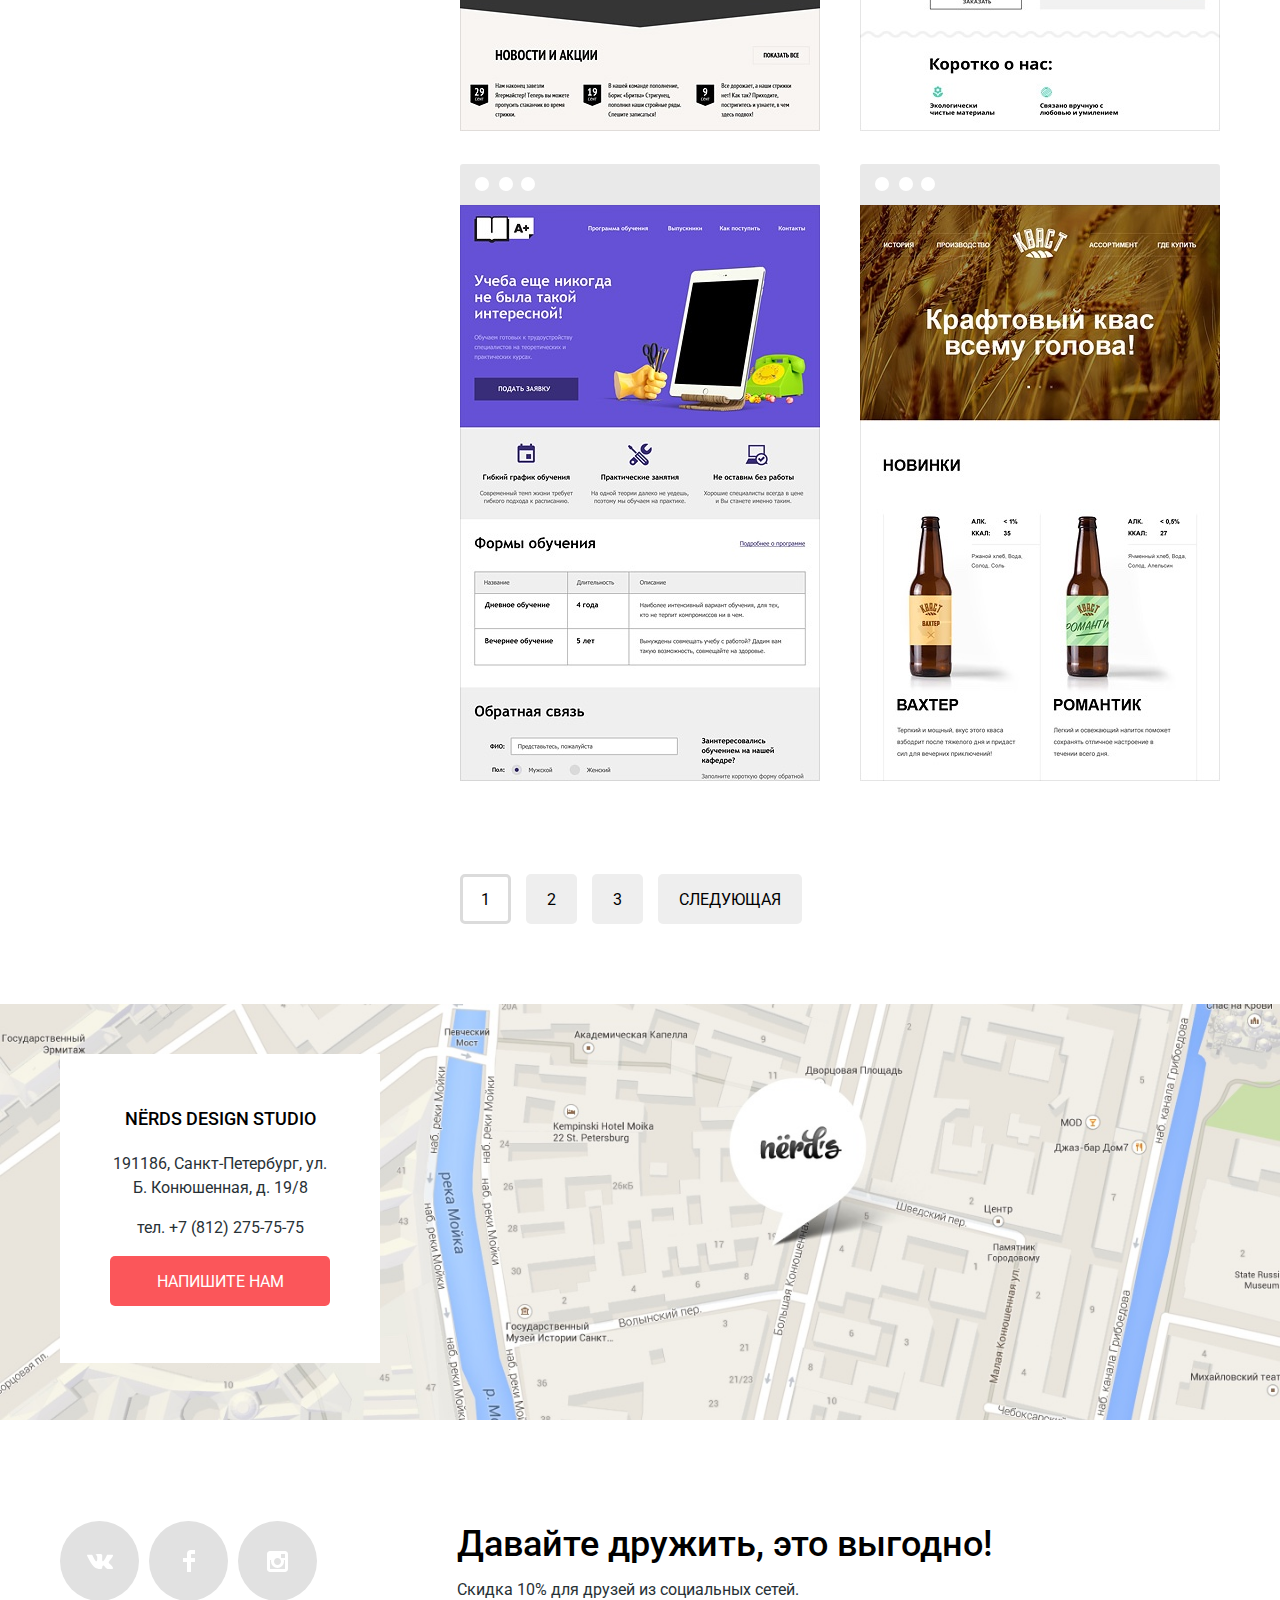
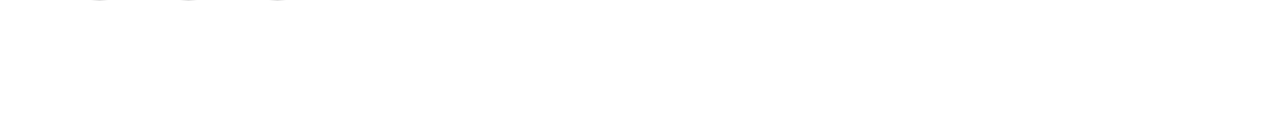
==== commit 04e94d6a: "предфинальная работа Нердс" ====
--- a/catalog.html
+++ b/catalog.html
@@ -5,7 +5,7 @@
   <title>HTML Academy: Нёрдс</title>
   <link href="https://fonts.googleapis.com/css?family=Roboto:400,500&display=swap&subset=cyrillic" rel="stylesheet">
   <link href="css/normalize.css" rel="stylesheet">
-  <link href="css/style.css" rel="stylesheet">
+  <link href="css/style.min.css" rel="stylesheet">
 </head>
 <body>
   <header class="header">
@@ -38,7 +38,7 @@
     <section class="filters">
       <form method="get" action="https://echo.htmlacademy.ru">
         <h2 class="visually-hidden">Фильтр</h2>
-          <fieldset class="filter-item">
+          <fieldset class="filter-item-rang">
             <legend class="tagline">Стоимость:</legend>
               <div class="range-filter">
                 <div class="range-controls">
@@ -205,7 +205,7 @@
                 <a class="button pagination-button pagination-active" href=""><span class="button-text">1</span></a>
                 <a class="button pagination-button" href=""><span class="button-text">2</span></a>
                 <a class="button pagination-button" href=""><span class="button-text">3</span></a>
-                <a class="button pagination-button" href=""><span class="button-text">следующая</span></a>
+                <a class="button pagination-button pagination-next" href=""><span class="button-text">следующая</span></a>
             </section>
         </section>
     </section>
@@ -250,7 +250,7 @@
           </p>
           <p class="form-field col-medium">
             <label class="form-label" for="appointment-email">Ваш e-mail:</label>
-            <input class="form-input" type="text" name="mail" id="appointment-email" placeholder="email@example.com" required>
+            <input class="form-input" type="email" name="mail" id="appointment-email" placeholder="email@example.com" required>
           </p>
           <p class="form-field col-large">
             <label class="form-label" for="appointment-text">Текст письма:</label><br>
--- a/css/style.min.css
+++ b/css/style.min.css
@@ -0,0 +1 @@
+.button,.from-to,.section-title,.slider-controls{text-align:center}body{background-color:#fff;background-position:top center;background-repeat:no-repeat;color:#283136;font-family:Roboto,Arial,sans-serif;font-size:16px;font-weight:400;line-height:24px;margin:0 auto;min-width:1200px;padding:0}.header,.intro{background-color:#eee}.intro-title,.link,.subtitle{font-weight:500}a{text-decoration:none}.visually-hidden{clip:rect(0 0 0 0);height:1px;margin:-1px;position:absolute;width:1px}.inner{box-sizing:border-box;margin:0 auto;padding-left:20px;padding-right:20px;width:1200px}.site-cart,.site-navigation{margin-top:27px;list-style:none}.navigation{display:flex;justify-content:space-between;padding-top:49px}.site-navigation{display:flex;flex-wrap:wrap;padding-left:48px}.header-logo:focus,.header-logo:hover{opacity:.7}.header-logo:active{opacity:.4}.nav-link{padding-right:47px}.link{color:#000;line-height:30px;text-transform:uppercase}.link:focus,.link:focus .tagline,.link:hover,.link:hover .tagline{color:#fb565a}.link:active,.link:active .tagline{color:#b2b2b2}.link-active{border-bottom:2px solid #fb565a;padding-bottom:8px}.icon-basket{opacity:.4;padding-right:20px}.intro{position:relative}.section-title{padding-bottom:80px;padding-top:52px}.container-slide{align-items:center}.slider-list{list-style:none;margin:0;padding:0}.slider-item{background-repeat:no-repeat;display:none;padding:30px 0 80px}.slider-item:nth-child(1){background-image:url(../img/slide1.png);background-position:93% 18px}.slider-item:nth-child(2){background-image:url(../img/slide2.png);background-position:100% 0}.slider-item:nth-child(3){background-image:url(../img/slide3.png);background-position:100% 20px}.subtitle{color:#000;font-size:55px;line-height:55px;margin-bottom:26px;margin-top:20px}.slider-controls{bottom:100px;display:flex;font-size:0;height:18px;left:50%;position:absolute;transform:translateX(-50%);width:160px;z-index:100}.slider-controls .slider-controls-item{border-radius:50%;cursor:pointer;display:inline-block;height:18px;padding:8px;position:relative;width:18px}.slider-controls .slider-controls-item::after{background:#fff;border-radius:50%;content:"";height:18px;left:8px;position:absolute;top:8px;width:18px;z-index:1}.slider-product-1:checked~.slider-list .slider-item:nth-child(1),.slider-product-2:checked~.slider-list .slider-item:nth-child(2),.slider-product-3:checked~.slider-list .slider-item:nth-child(3){display:block}.slider-product-1:checked~.slider-controls .slider-controls-item--1::before,.slider-product-2:checked~.slider-controls .slider-controls-item--2::before,.slider-product-3:checked~.slider-controls .slider-controls-item--3::before{background-color:inherit;border:2px solid #c1c1c1;border-radius:50%;content:"";height:4px;left:50%;margin:-4px;position:absolute;top:50%;width:4px;z-index:2}.filter-button,.pagination-button{box-sizing:border-box;margin-right:11px}.button{border:none;border-radius:5px;color:#fff;cursor:pointer;display:inline-block;font-size:16px;text-transform:uppercase;padding:14px 40px 12px}.button:active{box-shadow:inset 0 3px 0 0 rgba(0,0,0,.1)}.button:active .button-text{opacity:.7}.filter-button{background-color:#eee;color:#000;margin-top:30px}.filter-button:focus,.filter-button:hover{background-color:#dfdfdf}.filter-button:active{background-color:#d5d5d5}.pagination-button{background-color:#eee;color:#000;padding-left:21px;padding-right:21px}.pagination-button:focus,.pagination-button:hover{background-color:#dfdfdf}.pagination-button:active{background-color:#d5d5d5}.pagination-active{background:#fff;color:#000;position:relative}.pagination-active::before{content:"";border:3px solid #dbdbdb;border-radius:5px;bottom:0;left:0;position:absolute;right:0;top:0}.information,.logo-clients{border-top:2px solid #eee;display:flex}.button-slide{margin-top:23px;padding-left:54px;padding-right:54px}.filter-button{padding-left:89px;padding-right:89px}.order-button{margin-top:10px}.button-red{background-color:#fb565a}.button-red:focus,.button-red:hover{background-color:#e74246}.button-red:active{background-color:#d7373b}.button-green{background-color:#00ca74}.button-green:focus,.button-green:hover{background-color:#00bc6c}.button-green:active{background-color:#00aa62}.button-yellow{background-color:#efc84a}.button-yellow:focus,.button-yellow:hover{background-color:#eab534}.button-yellow:active{background-color:#e5a722}.amenities{margin-top:80px;margin-bottom:83px}.features-list{display:flex;justify-content:space-between;list-style:none;margin-top:10px;padding:0}.feature-item{padding-right:100px}.feature-content{width:260px}.sub-title{color:#000;font-size:24px;margin-bottom:20px;text-transform:uppercase}.information{justify-content:space-between;padding-bottom:73px}.information-section{width:660px;margin-top:28px}.information-block{margin-bottom:8px}.intro-title{color:#000;font-size:45px;line-height:45px;margin-bottom:35px}.information-list{line-height:2.5;list-style:none;padding-left:0}.item-info::before{color:#fb565a;content:'\2014';padding-right:11px}.tagline,.text{color:#000;text-transform:uppercase;font-weight:500}.information-researches{padding-top:40px;text-align:center;width:360px}.table{padding-top:20px}.text{margin-top:30px}.logo-clients{border-bottom:2px solid #eee;justify-content:space-between}.logo-info{align-items:center;display:flex;justify-content:space-between}.logo-client img,.logo-client::after{display:inline-block;vertical-align:middle}.products,.sort{justify-content:space-between}.logo-client{opacity:.4;padding-bottom:48px;padding-left:50px;padding-top:48px}.logo-client:focus,.logo-client:hover{opacity:1}.logo-client:active{opacity:.2}.logo-client::after{background:#eee;content:"";height:52px;margin-left:45px;width:2px}.logo-client:last-child::after{display:none}.products{display:flex}.filters{padding-right:140px;width:260px}.filter-item{border:none;margin-top:35px;padding-bottom:0;padding-right:0;padding-left:0}.filter{margin-top:46px}.tagline{font-size:18px;line-height:30px}.range-filter{margin-top:36px;width:260px}.range-controls{background-color:#f1f1f1;border-radius:5px;height:41px;margin-bottom:15px;position:relative;padding-left:20px;padding-right:20px;padding-top:39px}.scale{background:#d7dcde;height:2px}.bar{background:#00ca74;height:2px;margin-left:0;width:70%}.toggle{background-color:#ababab;border:8px solid #fff;border-radius:50%;box-shadow:0 2px 1px 0 #cfcfcf;box-sizing:content-box;cursor:pointer;height:4px;left:0;position:absolute;padding:0;top:31px;width:4px}.catalog,.catalog-info,.footer-contacts,.form-field,.form-input,.modal-map,.popup{box-sizing:border-box}.toggle-min{left:20px}.toggle-max{left:160px}.price-controls{font-size:0}.price{display:inline-block;font-size:16px;text-transform:uppercase;width:50%}.from-to{background:#f1f1f1;border:none;border-radius:5px;color:#283136;margin-left:10px;padding:8px 10px;width:60px}.max-price{text-align:right}.radio-button-group{list-style:none;margin:0;padding:0}.filter-option{padding-bottom:15px}.filter-option .filter-label{cursor:pointer;display:block;position:relative;user-select:none}.filter-label{padding-bottom:5px;padding-left:40px}.filter-input-radio+.filter-label-radio::before{border:4px solid #b8b8b8;border-radius:50%;color:#b8b8b8;content:"";height:18px;left:0;position:absolute;top:0;width:18px}.filter-input-radio:checked+.filter-label-radio::after{background-color:#b8b8b8;border-radius:50%;content:"";height:10px;left:8px;position:absolute;top:8px;width:10px}.filter-label-radio{color:#283136;padding-bottom:0;padding-top:5px}.filter-input-radio:focus+.filter-label-radio::before,.filter-input-radio:hover+.filter-label-radio::before{border-color:#4d4d4d}.filter-input-radio:checked:focus+.filter-label-radio::after,.filter-input-radio:checked:hover+.filter-label-radio::after{background-color:#4d4d4d}.filter-label-radio:focus,.filter-label-radio:hover{color:#283136}.filter-input-radio:disabled+.filter-label-radio::before{border-color:#ededed}.filter-input-radio:checked:disabled+.filter-label-radio::after{background-color:#ededed}.filter-label-radio:disabled{color:#ededed}.filter-label-checkbox,.filter-label-checkbox:focus,.filter-label-checkbox:hover{color:#283136}.filter-input-checkbox+.filter-label-checkbox::before{background:url(../img/checkbox-off-filt.svg) no-repeat;content:"";height:23px;left:0;opacity:.5;position:absolute;width:23px}.filter-input-checkbox:checked+.filter-label-checkbox::after{background:url(../img/checkbox-on.svg) no-repeat;content:"";height:23px;left:0;opacity:.5;position:absolute;width:27px}.filter-input-checkbox:checked+.filter-label-checkbox::before{display:none}.catalog,.criteria,.sort{display:flex}.filter-input-checkbox:focus+.filter-label-checkbox::after,.filter-input-checkbox:focus+.filter-label-checkbox::before,.filter-input-checkbox:hover+.filter-label-checkbox::after,.filter-input-checkbox:hover+.filter-label-checkbox::before{opacity:1}.filter-input-checkbox:disabled+.filter-label-checkbox::before{opacity:.2}.filter-label-checkbox:disabled{color:#ededed}.sort-product{max-width:760px}.sort{margin-bottom:43px;margin-top:35px}.filter-title{margin:0;padding:0 266px 0 0}.sort-item{margin-right:27px}.sort-icon-up{margin-left:17px}.sorting-filtr{cursor:pointer;color:#b2b2b2;font-size:14px;text-transform:uppercase}.sorting-filtr-active{color:#000}.sorting-filtr:focus,.sorting-filtr:hover{color:#666}.sorting-filtr:active{color:#000}.icon-up .filter-label-sort{cursor:pointer;content:"";opacity:.3}.icon-up:focus .filter-label-sort,.icon-up:hover .filter-label-sort{content:"";opacity:.5}.icon-up:active .filter-label-sort{content:"";opacity:1}.icon-up .icon-up-active{opacity:1}.product-bloc{display:flex;justify-content:space-between}.catalog{flex-wrap:wrap;justify-content:space-between;padding-bottom:60px}.catalog-item,.product-image{display:block}.catalog-item{margin-bottom:33px;position:relative}.catalog-item::before{background:#e9e9e9;border-top-left-radius:3px;border-top-right-radius:3px;content:"";display:block;height:41px;width:360px}.catalog-item:focus,.catalog-item:hover{box-shadow:0 20px 30px rgba(0,0,0,.5)}.catalog-item:focus::before,.catalog-item:hover::before{background:#4d4d4d}.catalog-item:focus-within .catalog-info,.catalog-item:hover .catalog-info{z-index:1}.catalog-item::after{background:#fff;border-radius:50%;box-shadow:24px 0 0 #fff,46px 0 0 #fff;content:"";height:14px;left:0;margin-left:15px;margin-top:13px;position:absolute;top:0;width:14px}.catalog-info{background-color:#eee;bottom:0;left:0;min-height:232px;padding-left:60px;padding-right:60px;padding-top:10px;position:absolute;text-align:center;width:360px;z-index:-1}.text-catalog{margin-top:0;max-height:48px;overflow:hidden}.catalog-button{padding:17px 60px 15px}.contacts{margin-bottom:70px;padding-top:80px;position:relative}.modal-map{background-image:url(../Group.jpg);background-position:center;background-repeat:no-repeat;background-size:cover;height:416px;position:relative;width:100%}.modal-map .inner{left:0;position:absolute;right:0;top:0}.map{border:0;height:100%;width:100%}.footer-contacts{background-color:#fff;left:20px;min-height:309px;padding-left:50px;padding-right:50px;padding-top:50px;position:absolute;text-align:left;text-align:center;top:50px;width:320px}.footer-contacts .button{box-sizing:border-box;width:100%}.footer-contacts .tagline{margin-top:0}.footer-social{display:flex;justify-content:flex-start;padding-bottom:25px}.social{padding-right:130px;padding-top:15px}.social-list{display:flex;padding:0}.social-item{list-style:none;margin-right:10px}.social-link{align-items:center;background:#e1e1e1;border-radius:50%;display:flex;height:80px;justify-content:center;width:79px}.social-link:focus,.social-link:hover{background:#e74246}.social-link:active{background:#d7373b;box-shadow:inset 0 5px 2px -5px rgba(0,0,0,.5)}.social-link:active .social-icon{opacity:.6}.footer-title{color:#000;font-size:36px;font-weight:500;line-height:36px;margin-bottom:0}.footer{margin-bottom:75px}.popup{background:#fff;box-shadow:0 20px 30px rgba(0,0,0,.5);display:none;left:50%;margin-left:-480px;padding:70px 80px 84px;position:fixed;top:20px;width:960px}.popup-show{animation:bounce .6s;display:block}.popup .intro-title{margin-bottom:50px;margin-top:0;padding-left:20px}.wrapper{display:flex;flex-wrap:wrap}.form-field{padding-left:20px;padding-right:20px}.col-medium{width:50%}.form-label{font-size:16px;font-weight:700;line-height:18px}.form-input{border:2px solid #d7dcde;border-radius:2px;color:#000;padding:14px 8px;width:100%}.form-input:hover{border:2px solid #b4b9bb}.form-input:hover::placeholder{color:#b4b9bb}.form-input:focus{border:2px solid #000}.form-input:focus::placeholder{color:#444}.form-input:invalid{border:2px solid #e74246}.form-input:invalid::placeholder{color:#e74246}.col-large{width:100%}.close-button{background:0 0;border:none;opacity:.5;padding:0;position:absolute;right:90px;top:75px}.close-button:focus,.close-button:hover{opacity:1}.close-button:active{opacity:.2}@keyframes bounce{0%{transform:translateY(-2000px)}70%{transform:translateY(30px)}90%{transform:translateY(-10px)}100%{transform:translateY(0)}}.popup-error{animation:shake .6s}@keyframes shake{0%,100%{transform:translateX(0)}10%,30%,50%,70%,90%{transform:translateX(-10px)}20%,40%,60%,80%{transform:translateX(10px)}}